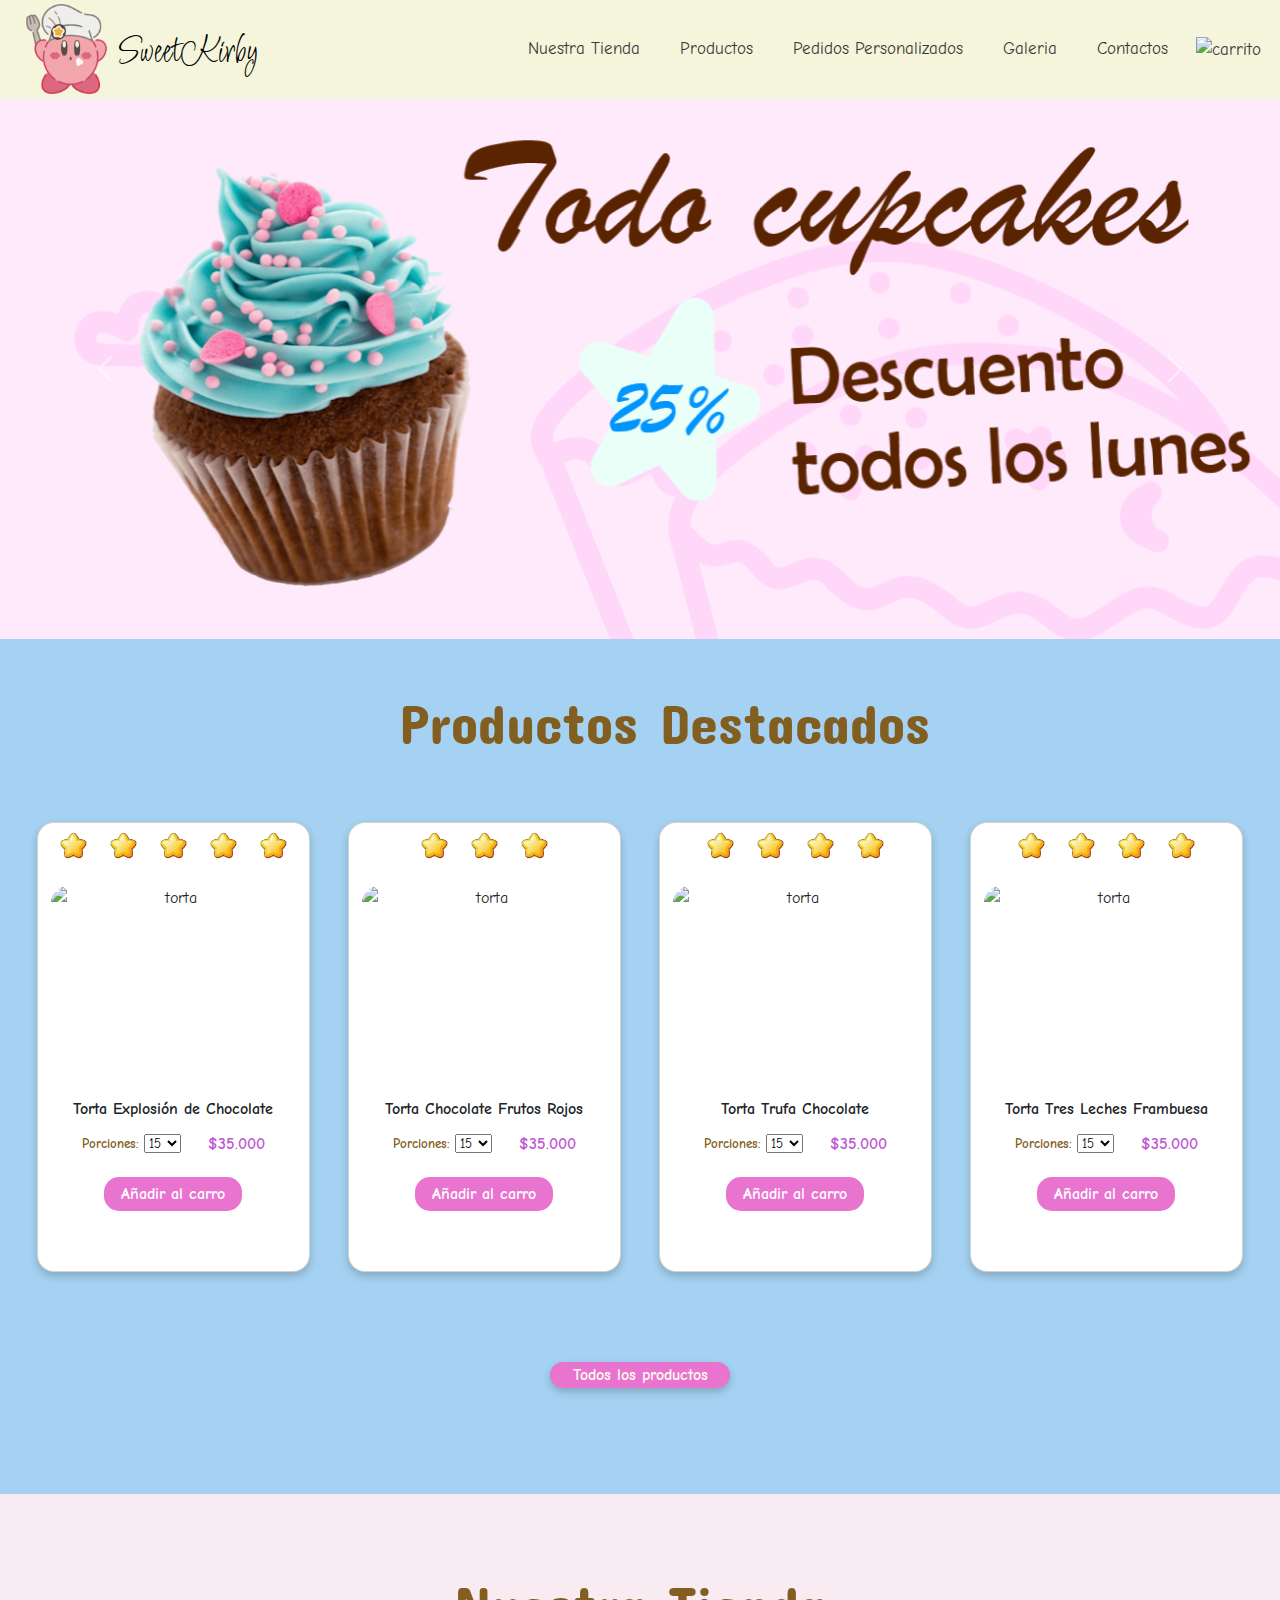
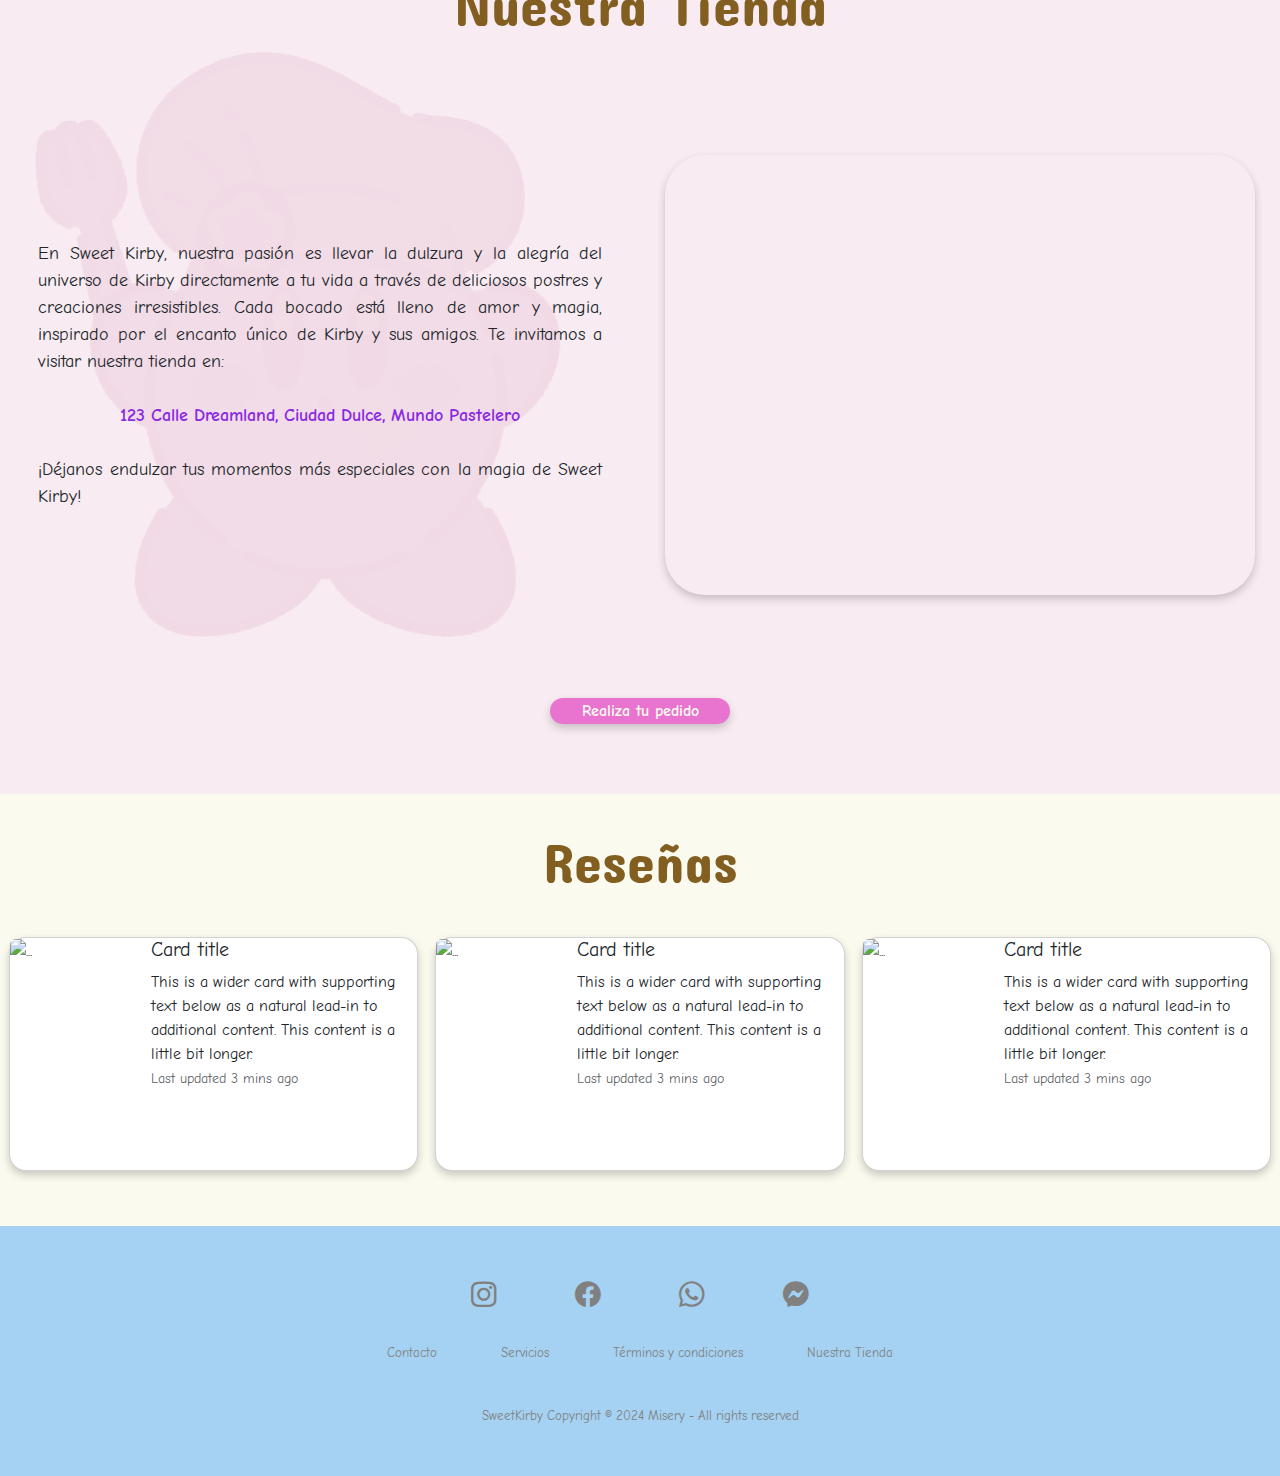
==== index.html @ bbf321fa "añadiendo parte de reseñas(no terminado)" ====
<!DOCTYPE html>
<html lang="es">

<head>
    <meta charset="UTF-8">
    <meta name="viewport" content="width=device-width, initial-scale=1.0">
    <title>Document</title>
    <link rel="stylesheet" href="https://cdn.jsdelivr.net/npm/bootstrap-icons@1.11.3/font/bootstrap-icons.min.css">
    <link href="https://fonts.googleapis.com/css2?family=Fredoka+One&family=Play&display=swap" rel="stylesheet">
    <link href="https://cdn.jsdelivr.net/npm/bootstrap@5.3.3/dist/css/bootstrap.min.css" rel="stylesheet"
        integrity="sha384-QWTKZyjpPEjISv5WaRU9OFeRpok6YctnYmDr5pNlyT2bRjXh0JMhjY6hW+ALEwIH" crossorigin="anonymous">
    <link rel="stylesheet" href="estilo.css">
    <link rel="stylesheet" href="funciones.js">

</html>
</head>

<body>

    <header>
        <div id="navbar">
            <div id="logotitle">
                <h1 id="title"><a href="index.html">SweetKirby</a></h1>
                <img src="kirby1mini.png" alt="logo.png" id="logo">
            </div>
            <nav id="navbar-brand">
                <a href="index.html#about" class="navbar-item">Nuestra Tienda</a>
                <a href="menu.html" target="_self" class="navbar-item">Productos</a>
                <a href="pedidos.html" target="_self" class="navbar-item">Pedidos Personalizados</a>
                <a href="galeria.html" target="_self" class="navbar-item">Galeria</a>
                <a href="#footer" class="navbar-item">Contactos</a>
                <div>
                    <a href="carrito.html" class="navbar-item cart-container" type="button">
                        <img src="https://cdn-icons-png.flaticon.com/512/3144/3144456.png" alt="carrito" width="25px" />
                        <div class="buy-card">
                            <table class="table-buy-card">
                                <tr>
                                    <th></th>
                                    <th class="buy-card-title">Producto</th>
                                    <th class="buy-card-title">Precio</th>
                                    <th class="buy-card-title">Cantidad</th>
                                    <th></th>
                                </tr>
                                <tr>
                                    <td>
                                        <img src="https://i.pinimg.com/736x/f5/2c/f6/f52cf6d2475616df2dcd3d37cba0c3e0.jpg"
                                            class="imagen-compra2" alt="torta" />
                                    </td>
                                    <td>
                                        <span>Torta Oreo</span>
                                    </td>
                                    <td>
                                        <span>$28.000</span>
                                    </td>
                                    <td>
                                        <span>1</span>
                                    </td>
                                    <td>
                                        <img class="basura-rosada-carrito" src="basurerorosa.png"
                                            alt="basurero rosado" />
                                    </td>
                                </tr>
                            </table>
                            <button>Ver Carrito</button>
                        </div>
                    </a>
                </div>
            </nav>
        </div>
    </header>


    <section>
        <div id="banner">
            <div id="carouselExampleAutoplaying" class="carousel slide" data-bs-ride="carousel">
                <div class="carousel-inner">
                    <div class="carousel-item active">
                        <img src="carrusel1.png" class="d-block " alt="...">
                    </div>
                    <div class="carousel-item">
                        <img src="carrusel2.png" class="d-block " alt="...">
                    </div>

                </div>
                <button class="carousel-control-prev" type="button" data-bs-target="#carouselExampleAutoplaying"
                    data-bs-slide="prev">
                    <span class="carousel-control-prev-icon" aria-hidden="true"></span>
                    <span class="visually-hidden">Previous</span>
                </button>
                <button class="carousel-control-next" type="button" data-bs-target="#carouselExampleAutoplaying"
                    data-bs-slide="next">
                    <span class="carousel-control-next-icon" aria-hidden="true"></span>
                    <span class="visually-hidden">Next</span>
                </button>
            </div>
        </div>
    </section>

    <section id="topsellers">
        <h1>Productos Destacados</h1>
        <div id="topsell-content">
            <div class="card">
                <div id="valoracion">
                    <img src="estrella.png" height="45vh" alt="">
                    <img src="estrella.png" height="45vh" alt="">
                    <img src="estrella.png" height="45vh" alt="">
                    <img src="estrella.png" height="45vh" alt="">
                    <img src="estrella.png" height="45vh" alt="">
                </div>
                <div class="card-body">
                    <div class="horizontal-center">
                        <img src="https://media.istockphoto.com/id/478348860/es/foto/pastel-de-chocolate-con-chocolate-dulce-de-az%C3%BAcar-y-mantequilla-drizzled-y-curls-escarchado-de.jpg?s=612x612&w=0&k=20&c=7l38xUcyxyTPsN1dKJ3jDeoTobb7Tvk3iJT4LuRcods="
                            class="imagen-menu img-menu" alt="torta">
                    </div>
                    <div class="descripcion-container">
                        <div class="descripcion horizontal-center">
                            Torta Explosión de Chocolate
                        </div>
                        <div class="precio">
                            <div class="porciones">
                                <label for="porciones">Porciones:</label>
                                <select name="porciones" id="porciones">
                                    <option value="">15</option>
                                    <option value="">20</option>
                                    <option value="">30</option>
                                    <option value="">35</option>
                                </select>
                            </div>
                            <p>$35.000</p>
                        </div>
                    </div>
                    <div class="add">
                        <button id=add-cart>Añadir al carro</button>
                    </div>
                </div>
            </div>
            <div class="card">
                <div id="valoracion">
                    <img src="estrella.png" height="45vh" alt="">
                    <img src="estrella.png" height="45vh" alt="">
                    <img src="estrella.png" height="45vh" alt="">
                </div>
                <div class="card-body">
                    <div class="horizontal-center">
                        <img src="https://p4.wallpaperbetter.com/wallpaper/163/398/483/cake-sweets-food-berries-fruit-hd-wallpaper-preview.jpg"
                            class="imagen-menu img-menu" alt="torta">
                    </div>
                    <div class="descripcion-container">
                        <div class="descripcion horizontal-center">
                            Torta Chocolate Frutos Rojos
                        </div>
                        <div class="precio">
                            <div class="porciones">
                                <label for="porciones">Porciones:</label>
                                <select name="porciones" id="porciones">
                                    <option value="">15</option>
                                    <option value="">20</option>
                                    <option value="">30</option>
                                    <option value="">35</option>
                                </select>
                            </div>
                            <p>$35.000</p>
                        </div>
                    </div>
                    <div class="add">
                        <button id=add-cart>Añadir al carro</button>
                    </div>
                </div>
            </div>
            <div class="card">
                <div id="valoracion">
                    <img src="estrella.png" height="45vh" alt="">
                    <img src="estrella.png" height="45vh" alt="">
                    <img src="estrella.png" height="45vh" alt="">
                    <img src="estrella.png" height="45vh" alt="">
                </div>
                <div class="card-body">
                    <div class="horizontal-center">
                        <img src="https://i.pinimg.com/736x/ed/bc/c0/edbcc0b413e92317e7961a8a5929560e.jpg"
                            class="imagen-menu img-menu" alt="torta">
                    </div>
                    <div class="descripcion-container">
                        <div class="descripcion horizontal-center">
                            Torta Trufa Chocolate
                        </div>
                        <div class="precio">
                            <div class="porciones">
                                <label for="porciones">Porciones:</label>
                                <select name="porciones" id="porciones">
                                    <option value="">15</option>
                                    <option value="">20</option>
                                    <option value="">30</option>
                                    <option value="">35</option>
                                </select>
                            </div>
                            <p>$35.000</p>
                        </div>
                    </div>
                    <div class="add">
                        <button id=add-cart>Añadir al carro</button>
                    </div>
                </div>
            </div>
            <div class="card">
                <div id="valoracion">
                    <img src="estrella.png" height="45vh" alt="">
                    <img src="estrella.png" height="45vh" alt="">
                    <img src="estrella.png" height="45vh" alt="">
                    <img src="estrella.png" height="45vh" alt="">
                </div>
                <div class="card-body">
                    <div class="horizontal-center">
                        <img src="https://bonheurketopatisserie.com/cdn/shop/files/IMG_1885.jpg?v=1691374155"
                            class="imagen-menu img-menu" alt="torta">
                    </div>
                    <div class="descripcion-container">
                        <div class="descripcion horizontal-center">
                            Torta Tres Leches Frambuesa
                        </div>
                        <div class="precio">
                            <div class="porciones">
                                <label for="porciones">Porciones:</label>
                                <select name="porciones" id="porciones">
                                    <option value="">15</option>
                                    <option value="">20</option>
                                    <option value="">30</option>
                                    <option value="">35</option>
                                </select>
                            </div>
                            <p>$35.000</p>
                        </div>
                    </div>
                    <div class="add">
                        <button id=add-cart>Añadir al carro</button>
                    </div>
                </div>
            </div>
        </div>
        <div class="boton horizontal-center">
            <a href="menu.html" type="button">Todos los productos</a>
        </div>

    </section>

    <section id="about">
        <h1>Nuestra Tienda</h1>
        <div class="centro">
            <div id="about_content">
                <p>En Sweet Kirby, nuestra pasión es llevar la dulzura y la alegría del universo de Kirby directamente
                    a tu vida a través de deliciosos postres y creaciones irresistibles. Cada bocado está lleno de amor
                    y magia, inspirado por el encanto único de Kirby y sus amigos. Te invitamos a visitar nuestra tienda
                    en: </p> <br>
                <p style="color: blueviolet; font-weight: bold;">123 Calle Dreamland,
                    Ciudad Dulce, Mundo Pastelero </p><br>
                <p>¡Déjanos endulzar tus momentos más especiales con la magia de Sweet Kirby!</p>


            </div>
            <div class="mapa">
                <iframe
                    src="https://www.google.com/maps/embed?pb=!1m18!1m12!1m3!1d1659.7784404890654!2d-71.21541704675138!3d-33.69453635824638!2m3!1f0!2f0!3f0!3m2!1i1024!2i768!4f13.1!3m3!1m2!1s0x966255eae610cb2f%3A0xc3fdb55ead51065b!2sDuoc%20UC%3A%20Sede%20Melipilla!5e0!3m2!1ses!2scl!4v1712368111405!5m2!1ses!2scl"
                    width="590" height="440"
                    style="border-radius:40px; border-color: transparent; box-shadow: 0px 4px 8px 0px rgba(0, 0, 0, 0.2);"
                    allowfullscreen="" loading="lazy" referrerpolicy="no-referrer-when-downgrade"></iframe>
            </div>
        </div>



        <div class="boton horizontal-center">
            <a href="pedidos.html" type="button">Realiza tu pedido</a>
        </div>
    </section>

    <section id="reviews">
        <H1>Reseñas</H1>
        <div id="reviews-content">
            <div id="paula" class="card mb-3">
                <div class="row g-3">
                    <div class="col-md-4">
                        <img src="..." class="img-fluid rounded-start" alt="...">
                    </div>
                    <div class="col-md-8">
                        <div class="card-body">
                            <h5 class="card-title">Card title</h5>
                            <p class="card-text">This is a wider card with supporting text below as a natural lead-in to
                                additional content. This content is a little bit longer.</p>
                            <p class="card-text"><small class="text-body-secondary">Last updated 3 mins ago</small></p>
                        </div>
                    </div>
                </div>
            </div>
            <div id="paula" class="card mb-3">
                <div class="row g-3">
                    <div class="col-md-4">
                        <img src="..." class="img-fluid rounded-start" alt="...">
                    </div>
                    <div class="col-md-8">
                        <div class="card-body">
                            <h5 class="card-title">Card title</h5>
                            <p class="card-text">This is a wider card with supporting text below as a natural lead-in to
                                additional content. This content is a little bit longer.</p>
                            <p class="card-text"><small class="text-body-secondary">Last updated 3 mins ago</small></p>
                        </div>
                    </div>
                </div>
            </div>
            <div id="paula" class="card mb-3">
                <div class="row g-3">
                    <div class="col-md-4">
                        <img src="..." class="img-fluid rounded-start" alt="...">
                    </div>
                    <div class="col-md-8">
                        <div class="card-body">
                            <h5 class="card-title">Card title</h5>
                            <p class="card-text">This is a wider card with supporting text below as a natural lead-in to
                                additional content. This content is a little bit longer.</p>
                            <p class="card-text"><small class="text-body-secondary">Last updated 3 mins ago</small></p>
                        </div>
                    </div>
                </div>
            </div>
        </div>
    </section>

    <footer id="footer">
        <div class="footer">
            <div class="row">
                <a href="#"><i class="bi bi-instagram"></i></a>
                <a href="#"><i class="bi bi-facebook"></i></a>
                <a href="#"><i class="bi bi-whatsapp"></i></a>
                <a href="#"><i class="bi bi-messenger"></i></a>
            </div>

            <div class="row">
                <ul>
                    <li><a href="#footer">Contacto</a></li>
                    <li><a href="#">Servicios</a></li>
                    <li><a href="#">Términos y condiciones</a></li>
                    <li><a href="#">Nuestra Tienda</a></li>
                </ul>
            </div>

            <div class="row">
                SweetKirby Copyright © 2024 Misery - All rights reserved
            </div>
        </div>
    </footer>


    <script src="https://cdn.jsdelivr.net/npm/bootstrap@5.3.3/dist/js/bootstrap.bundle.min.js"
        integrity="sha384-YvpcrYf0tY3lHB60NNkmXc5s9fDVZLESaAA55NDzOxhy9GkcIdslK1eN7N6jIeHz"
        crossorigin="anonymous"></script>

</body>

</html>
---- estilo.css ----
@import url('https://fonts.googleapis.com/css2?family=Licorice&family=Reddit+Mono:wght@200..900&display=swap');
@import url('https://fonts.googleapis.com/css2?family=Comic+Neue:ital,wght@0,300;0,400;0,700;1,300;1,400;1,700&family=Cookie&family=Dancing+Script:wght@400..700&family=Pacifico&display=swap');
@import url('https://fonts.googleapis.com/css2?family=Concert+One&family=Petit+Formal+Script&family=Redressed&display=swap');

/* ---------------------------------------------------------------------------INDEX--------------------------------------------------------------------------- */
@keyframes derecha {
    0% {
        transform: translateX(400px);
        opacity: 0;
    }

    100% {
        transform: translateX(0px);
        opacity: 1;
    }
}

@keyframes bajar {
    0% {
        transform: translateY(-100px);
    }

    100% {
        transform: translateY(0px);
    }
}



.row {
    display: flex;
    justify-content: center;
}

.row>a {
    width: fit-content;
}

.boton {
    height: fit-content !important;
    margin: 0 auto;
}

.add>button {
    width: fit-content !important;
    height: fit-content !important;
    padding: 7px 15px;
    line-height: 1;
}

.boton>a {
    line-height: 1;
}

#about {
    height: 100vh;
    display: flex;
    flex-direction: column;
    align-items: center;
    background-color: #f8ecf2;
    background-image: url('kirby\ sombra.png');
    background-repeat: no-repeat;
    background-size: 65vh;
    background-position: 5% center;
    background-blend-mode: overlay;
    justify-content: space-evenly;

}

.centro {
    display: flex;
    height: calc(70vh - 20%);
    justify-content: center;
    align-items: center;
}

.centro>div {
    display: flex;
    align-items: center;
    justify-content: center;
    width: 51%;
}

#about>h1 {
    margin: 1%;
    width: 100%;
    text-align: center;
    height: 10vh;
    line-height: 6vh;
    font-size: 3.5rem;
    color: #825E21;
    font-family: "Concert One", sans-serif !important;
    font-weight: 400;
}

#about_content {
    padding: 3%;
    font-size: large;
    display: flex;
    flex-direction: column;
    text-align: justify;
}

#linea {
    width: 100px;
    height: 2px;
    background-color: #3eb8a7;
}

#about-content {
    width: 30%;
    text-align: center;
}



.boton {
    background-color: #e974cf;
    border: 2px #e974cf solid;
    border-radius: 20px;
    padding: 3px 18px;
    margin-top: 3vh;
    width: 20vh;
    box-shadow: 0px 4px 8px 0px rgba(0, 0, 0, 0.2);
}

.boton>a {
    font-weight: bolder;
    text-decoration: none;
    margin: auto 0;
    color: #fafaee;
}

p {
    margin-top: 0;
    margin-bottom: 0rem;
}

#banner {
    background-image: url('fondo\ 1.png');
    width: 100%;
    background-size: cover;
    background-repeat: no-repeat;
    background-position: center;
    height: 60vh;
    display: flex;
    flex-direction: column;
    justify-content: center;
    align-items: center;
    animation: derecha 1s;
}

.carousel-item>img {
    height: 60vh;
    width: auto;
    margin: 0 auto;
}

#banner>#title {
    -webkit-text-stroke: 1px black;
    color: #ffffff;
    font-size: 3rem;
    text-transform: uppercase;
    margin-left: 0vw;
}

#topsellers {
    background-color: #a5d2f2;
    width: 100%;
    height: 95vh;
    background-size: cover;
    justify-content: space-evenly;
    padding: 2vh;
}

#topsellers>h1 {
    margin: 2%;
    width: 100%;
    text-align: center;
    height: 6vh;
    line-height: 9vh;
    font-size: 3.5rem;
    color: #825E21;
    font-family: "Concert One", sans-serif !important;
    font-weight: 400;
    margin-bottom: 23px;
    background-size: cover !important;
}

#topsell-content {
    height: 64vh;
    display: flex;
    flex-direction: column;
    justify-content: center;
    FLEX-WRAP: wrap;
    margin: 0 auto;
    align-items: center;
}


body {
    margin: 0;
    overflow-x: hidden;
}

.footer {
    background: #a5d2f2;
    padding: 30px 0px;
    font-family: 'Play', sans-serif;
    text-align: center;
}

.footer .row {
    width: 100%;
    margin: 1% 0%;
    padding: 0.6% 0%;
    color: gray;
    font-size: 0.8em;
    gap: 6vh !important;
}

.footer .row a {
    text-decoration: none;
    color: gray;
    transition: 0.5s;
}

.footer .row a:hover {
    color: #fff;
}

.footer .row ul {
    width: 100%;
}

.footer .row ul li {
    display: inline-block;
    margin: 0px 30px;
}

.footer .row a i {
    font-size: 2em;
    margin: 0% 1%;
}

#valoracion {
    margin: 0 auto;
}

@media (max-width:720px) {
    .footer {
        text-align: left;
        padding: 5%;
    }

    .footer .row ul li {
        display: block;
        margin: 10px 0px;
        text-align: left;
    }

    .footer .row a i {
        margin: 0% 3%;
    }
}

#reviews{
    width: 100%;
    height: 48vh;
    background-color: #fafaee;
}

#reviews-content{
    display: flex;
    flex-direction: row;
    width: 100%;
   align-items: center;
   justify-content: space-around;
   row-gap: 60%;
}

#reviews>h1 {
    line-height: 15vh;
    font-size: 3.5rem;
    color: #825E21;
    font-family: "Concert One", sans-serif !important;
    justify-content: center;
    display: flex;
}

#paula{
    width: 32%;
    height: 26vh;
}


/* -----------------------------------------------------------------------------------GLOBAL--------------------------------------------------------------------------- */

body {
    background-color: beige;
    margin: 0 auto;
}

.section-background {
    background-color: #fafaee;
}

*:not(#title > a) {
    font-family: "Comic Neue";
    font-style: normal;
    scroll-behavior: smooth;
}

#title>a {
    text-decoration: none;
    color: black;
}

#navbar {
    display: flex;
    align-items: center;
    height: 11vh;
    animation: bajar 1s;
    font-size: medium;
    font-weight: bold;
    flex-wrap: wrap;
    padding-bottom: 0.1rem;
}

.navbar-item {
    color: #383737;
    text-decoration: none;
}

#logotitle {
    display: flex;
    align-items: center;
    flex-direction: row-reverse;
    justify-content: start;
    flex-basis: 20%;
}

#title {
    font-family: "Licorice" !important;
    font-weight: 400;
    font-style: normal;
    vertical-align: center;
    margin: auto 0;
    padding-top: 0.5rem;
    padding-right: 1%;
}

#navbar-brand {
    display: flex;
    align-items: center;
    vertical-align: center;
    justify-content: end;
    margin: auto 0;
    flex-basis: 80%;
    flex-wrap: wrap;
    font-size: 17px;
    font-weight: lighter;
}

#navbar-brand>a {
    align-items: center;
    vertical-align: middle;
    justify-content: end;
    margin: auto 0;
    margin-right: 1rem;
    padding: 10px;
    border: 2px solid transparent;
    border-radius: 13px;
    transition-duration: 0.2s;
}

#logo {
    height: 10vh;
    margin-left: 10%;
}

/* -----------------------------------------------------------------------------------MENÚ--------------------------------------------------------------------------- */

#menu {
    display: flex;
    flex-wrap: wrap;
    justify-content: space-around;
    text-align: center;
    margin: 0 auto;
    
    
}

h3  {
    font-family: "Concert One", sans-serif !important;
    font-size: large;
    color: grey;
}

#mainH1 {
    width: 100%;
    text-align: center;
    font-size: 3.5rem;
    color: #825E21;
    font-family: "Concert One", sans-serif !important;
    font-weight: 400;
    margin-top: 0;
    padding-top: 3vw;
}



.imagen-menu {
    max-height: 200px;
    width: 90%;
    background-size: contain;
    margin-bottom: 10px;
    margin-top: 2vh;
    object-fit: cover;
}

.menu {
    width: 30%;
    margin-bottom: 20px;
    display: flex;
    flex-direction: column;
    align-items: center;
    justify-content: space-between;
}

.descripcion-container {
    margin: 10px auto;
    width: 75%;
    display: flex;
    flex-direction: column;
    height: 9vh;
    justify-content: space-evenly;
}

.descripcion {
    margin: 0;
    font-weight: bold;
}

.cant-personas {
    font-size: x-small;
    color: #383737;
    text-align: center;
    vertical-align: bottom;
}

.precio-container {
    width: 50%;
}

.precio {
    font-size: medium;
    font-weight: bolder;
    color: #be57d3;
    display: flex;
    align-items: center;
    justify-content: center;
    column-gap: 3vh;
}

.card {
    border-radius: 17px;
    box-shadow: 0px 4px 8px 0px rgba(0, 0, 0, 0.2);
    height: 50vh;
    width: 22%;
    background-color: #ffffff;
}


#section2>.card-menu {
    margin-bottom: 2%;
    border-radius: 17px;
    box-shadow: 0px 4px 8px 0px rgba(0, 0, 0, 0.2);
    width: 22%;
    height: 41vh;
    background-color: #ffffff;
}

#filtro {
    display: flex;
    flex-wrap: wrap;
    width: 20vh;
    height: 3vh;
    flex-direction: column;
    align-items: center;
    align-content: center;
    gap: 1vh;

}

h5>#filtro {
    display: flex;
    flex-wrap: wrap;
    text-align: right;
    align-items: center;
    align-self: flex-end;
    align-content: flex-end;
}

#navbar-brand a:not(.cart-container):hover  {
    border-radius: 1vh;
    border: 2px solid #ff80c6;
    border-radius: 13px;
    transition-duration: 0.2s;
}

.card:hover {
    box-shadow: 0 8px 16px 0 rgba(0, 0, 0, 0.2);
}

.card-body {
    width: 100%;
    padding: 0 !important;
}

#paginacion{
    width: fit-content;
    height: fit-content;
    margin-top: 3vh;
}

#section2 {
    margin: 0 3% 3% 3%;
    display: flex;
    width: 80%;
    min-height: 125vh;
    column-gap: 20px;
    flex-wrap: wrap;
    justify-content: space-evenly;
    margin-top: 3vh;
}

.img-menu {
    max-width: 100%;
    border-radius: 17px;
}

.horizontal-center {
    display: flex;
    justify-content: center;
    text-align: center;

}

.horizontal-center>img {
    height: 20vh;
}

.combo-box {
    display: flex;

}

.porciones {
    font-size: small;
    color: #825E21;
    text-align: left;
}

.add {
    display: flex;
    flex-direction: row;
    width: 100%;
    justify-content: center;
    height: 6vh;
}

#section2>.card>.add {
    margin-top: -0.5vh !important;
}

/* ----------------------------------------------------------------------------------CARRITO-------------------------------------------------------------------------- */
.descripcion-container button {
    padding: 1vh;
    width: 13vh;
    background-color: #be57d3;
    border: none;
    color: beige;
    outline: none;
    text-transform: uppercase;
    font-size: 1rem;
    border-radius: 6px;
    cursor: pointer;
}



.descripcion-container button:hover {
    background-color: #9c3faf;
    transition: all .3s;
}

#add-cart {
    font-weight: bold;
    border-color: transparent;
    border-radius: 15px;
    background-color: #e974cf;
    color: white;
}

.buy-card {
    display: none;
    position: absolute;
    z-index: 1;
    top: calc(100% + 25px);
    right: 0;
    width: 20vw;
    background-color: beige;
    border: 1px solid #ccc;
    border-radius: 1vh;
    padding: 10px;
    transition: opacity 0.3s ease-in-out;
    opacity: 0;
    pointer-events: none;
}

.navbar-item {
    position: relative;
}

.navbar-item:hover .buy-card {
    display: block;
    opacity: 1;
    pointer-events: auto;
}

.nav-card {
    list-style: none;
    padding: 0;
    display: flex;
    justify-content: space-evenly;

}

.buy-card button {
    width: 100%;
    padding: 8px 0;
    background-color: #be57d3;
    color: white;
    border: none;
    border-radius: 1vh;
    font-weight: bold;
    cursor: pointer;
    outline: none;
    margin-top: auto;
}

.buy-card button:hover {
    background-color: #2f8f80;
}

.nav-card .imagen-carrito {
    min-width: 70px;
    height: 80px;
    border: none;
    border-radius: 7px;
    
}

.nav-card li {
    font-size: small;
    font-weight: bolder;
    margin-right: 2vh;
    justify-content: center;
    align-content: space-evenly;
}

.cart-container {
    position: relative;
    margin-right: 1.5vw;
}

.cart-container:hover .buy-card {
    display: block;
    opacity: 1;
    pointer-events: auto;
}

#banner2 {
    height: 88vh;
    display: flex;
    background-color: beige;
    justify-content: space-evenly;
}

/* ----------------------------------------------------------------------------------CARRITO-------------------------------------------------------------------------- */
.menu-carrito {
    margin-top: 20vh;
    display: flex;
    flex-wrap: wrap;
    border: 0.3vh solid hsl(0, 0%, 89%);
    height: 40vh;
    width: 98vh;
    background-color: #e9f5dc;
    border-radius: 2vh;
}

#titulo-carro {
    width: 130vh;
    height: 7vh;
    font-size: medium;
    font-weight: bolder;
    text-align: start;
    border-bottom: 0.3vh solid hsl(0, 0%, 89%);
    display: flex;
    align-items: center;
}

#titulo-carro img {
    display: flex;
    width: 7vh;
    height: 7vh;
    margin-right: 1vh;
}

.producto-carrito {
    display: flex;
    ;
    border: 0.1vh rgb(235, 235, 235);
    border-radius: 10px;
    height: 22vh;
    width: 23vh;
    margin-left: 3vh;
    margin-bottom: 3vh;
}

.imagen-carrito {
    width: 26vh;
}

.imagen-compra {
    display: flex;
    height: 25vh;
}

.imagen-compra2 {
    max-height: 11.5vh;
    width: 10rem;
    margin-bottom: 10px;
    object-fit: cover;
    max-width: 90%;
    height: auto;
    margin-right: -2rem;
}

.table-buy-card {
    padding-top: 2%;
    border: none;
}

.table-buy-card th,
.table-buy-card td:has(>span) {
    text-align: center;
}

.buy-card-title,
.table-buy-card>td {
    padding-right: 1.5rem;
}

.basura-rosada-carrito {
    height: 3vh;
    width: 1.5vw;
}

.info-carrito {
    height: 26vh;
    width: 58vh;
    margin-left: 6vh;
}

.info-carrito h1 {
    font-size: large;
    font-weight: bolder;
    width: 24vh;
}

.info-carrito h2 {
    font-size: 1.5rem;
    font-weight: bolder;
    color: #be57d3;
    width: 15vh;
    display: inline-block;

}

.info-carrito h3 {
    font: 1.6rem sans-serif;
    font-weight: bolder;
    color: #000000;
    width: 15vh;
    display: inline-block;
    margin-right: 10vh;

}

.info-carrito p {
    color: #979797;
    font-size: medium;
    font-weight: thin;
    text-align: left;
    display: inline-block;
    margin-right: 1vh;
}

.info-carrito p:last-child {
    color: #979797;
    font-size: medium;
    font-weight: thin;
    text-align: center;
}

.info-carrito>p {
    display: flex;

}

.info-carrito input[type="number"] {
    display: inline-block;
    height: 4vh;
    width: 7.2vh;
    border-radius: 0.3vh;
    border: 0.25vh solid #cecece;
    background-color: white;
    font-size: x-large;
    font-weight: bolder;
    margin-right: 2vh;
}

.info-carrito i {
    margin-right: 4vh;
    font-weight: bolder;
    font-size: x-large;
}

.basura-rosada {
    height: 3vh;
    width: 3vh;
    margin-left: 50vh;
}

/* -------------------------------------------------------------------------------RESUMEN PEDIDO----------------------------------------------------------------------- */
.resumen-carrito {
    margin-top: 20vh;
    display: flex;
    flex-wrap: wrap;
    border: 0.3vh solid hsl(0, 0%, 89%);
    height: 40vh;
    width: 70vh;
    background-color: #e9f5dc;
    border-radius: 2vh;
}

.contenido-resumen {
    display: flex;
    height: 14vh;
    width: 70vh;
    margin-left: 2vh;
    margin-right: 2vh;
    border-bottom: 0.3vh solid hsl(0, 0%, 89%);
    flex-direction: column;
    justify-content: center;
    ;
}

.contenido-resumen h1 {
    font-weight: bolder;
    margin-bottom: 0;
}

.contenido-resumen h2 {
    font-size: 2.5vh;
    color: #aeafaf;
    margin-bottom: 6vh;
}

.contenido-resumen2 {
    display: flex;
    height: 8vh;
    width: 70vh;
    margin-left: 2vh;
    margin-right: 2vh;
    align-items: center;
}

.input-promo {
    background-color: white;
    border-top: 0.090vh solid #cecece;
    border-left: 0.090vh solid #cecece;
    border-bottom: 0.090vh solid #cecece;
    border-right: 0;
    height: 4vh;
    width: 48.5vh;
    margin: 0;
    border-radius: 6px;
}

.contenido-resumen3 {
    display: flex;
    height: 15vh;
    width: 70vh;
    margin-left: 2vh;
    margin-right: 2vh;
    border-top: 0.3vh solid hsl(0, 0%, 89%);
    align-items: center;
    justify-content: space-between;

}

.clase-input-boton button {
    background-color: #be57d3;
    color: #ffffff;
    border-radius: 0;
    height: 4vh;
    min-height: 4vh;
    width: 16vh;
    min-width: 16vh;
    border-color: #9c3faf;
    margin: 0;
    border-radius: 1vh;
}

.clase-input-boton button:hover {
    background-color: #9c3faf;
    border-color: #be57d3;
}

.contenido-resumen3 {
    display: flex;
    flex-direction: column;
    height: 15vh;
    width: 70vh;
    margin-left: 2vh;
    margin-right: 2vh;
    border-top: 0.3vh solid hsl(0, 0%, 89%);
    align-items: center;
}

.precio-total {
    display: flex;
    justify-content: space-between;
    width: 100%;
    height: 45%;
}

.precio-total h2 {
    font-weight: 150;
}

.precio-total h1 {
    font-weight: bolder;
}

.boton-pago button {
    background-color: #be57d3;
    color: #ffffff;
    border-radius: 1vh;
    height: 6vh;
    min-height: 5vh;
    width: 35vh;
    min-width: 16vh;
    border-color: #9c3faf;
    margin-top: 1vh;
    font-weight: bold;
    font-size: medium;
}

.carousel-item>img {
    height: 60vh;

    width: auto;
    margin: 0 auto;
}

/* -----------------------------------------------------------------------------------GALERIA--------------------------------------------------------------------------- */
#foto-galeria {
    display: grid;
    grid-template-columns: repeat(4, 1fr);
    gap: 20px;
    justify-content: center;
    padding: 20px;
}

.gallery {
    border: 4px solid #acceef;
    border-radius: 13px;
    transition-duration: 0.5s;
}

.gallery:hover {
    border: 4px solid #ff80c6;
    border-radius: 13px;
    transition-duration: 0.2s;

}

.gallery img {
    width: 100%;
    height: 30vh;
    border-radius: 10px;
}

.desc {
    padding: 15px;
    text-align: center;
}

#encabezado-galeria>h1 {
    margin: 2%;
    width: 100%;
    text-align: center;
    height: 40px;
    line-height: 5vh;
    font-size: 3.5rem;
    color: #825E21;
    font-family: "Concert One", sans-serif !important;
    font-weight: 400;
    margin-bottom: 19px;
}
@media(max-width: 920px){
    #foto-galeria {
        grid-template-columns: repeat(3, 1fr);
        gap: 30px;
    }

}
@media(max-width:630px){
    #foto-galeria {
        grid-template-columns: repeat(2, 1fr);
        gap: 20px;
    }
}
/* ---------------------------------------------------------------------------PEDIDOS PERSONALIZADOS------------------------------------------------------------------- */
#banner3 {
    height: 70vh;
    display: flex;
    align-content: space-between;
    background-color: #f8ecf2;
    background-repeat: no-repeat;
    background-size: 65vh;
    background-position: 5% center;
    background-blend-mode: overlay;
    justify-content: space-evenly;
}
#encabezado-pedidop>h1 {
    margin: 2%;
    width: 100%;
    text-align: center;
    height: 40px;
    line-height: 5vh;
    font-size: 3.5rem;
    color: #825E21;
    font-family: "Concert One", sans-serif !important;
    font-weight: 400;
    margin-bottom: 19px;
}
.div-pedidos {
    display: flex;
    background-color: beige;
    height: 77vh;
    width: 100%;
    flex-direction: column;
}

.formulario-pedidos {
    display: flex;
    background-color: beige;
    height: 41vh;
    width: 70vh;
    padding: 1vh;
    flex-direction: column;
    gap: 1.5vh;
    justify-content: center;
    background-image: url('kirby\ sombra.png');
    background-repeat: no-repeat;
    background-size: 40vh;
    background-position: 66% center;
    background-blend-mode: overlay;
}

.formulario-pedidos>label {
    color: #000000;
    font-size: medium;
    height: 1vh;
}

.formulario-pedidos input {
    width: 68vh !important;
    height: 3.5vh !important;
}


.formulario-pedidos2 {
    display: flex;
    width: 25vh;
    flex-direction: column;
    gap: 1vh;
}

.formulario-pedidos2 label {
    text-align: center;
    font-size: 2vh;
}

.formulario-pedidos2 select {
    height: 4.2vh;
    border-radius: 1vh;
}


.formulario-pedidos3 {
    display: flex;
    width: 25vh;
    flex-direction: column;
    gap: 2vh;

}

.formulario-pedidos3 label {
    gap: 2vh;
    text-align: center;
    font-size: 2vh;
}

.formulario-pedidos3.form-check {
    display: flex;
    flex-direction: column;
    align-items: flex-start;
}


.formulario-pedidos4 {
    display: flex;
    width: 25vh;
    flex-direction: column;
    gap: 1vh;
}

.formulario-pedidos4>label {
    text-align: center;
    font-size: 2vh;
}


label>.formulario-pedidos5 {
    font-size: 2vh;
    width: 15vh;
}

.formulario-pedidos5 {
    display: flex;
    width: 25vh;
    flex-direction: column;
    gap: 1vh;

}

.formulario-pedidos5>label {
    text-align: center;
    font-size: 2vh;
}

.info-personal {
    display: flex;
    justify-content: space-evenly;
    background-color: beige;
}

.info-torta {
    display: flex;
    justify-content: space-evenly;
    background-color: beige;
    width: 172vh;
    padding: 1vh;
    column-gap: 8vh;
}

.titulo-perso {
    display: flex;
    width: 50%;
    justify-content: flex-start;
}

.titulo-perso>h4 {
    font-weight: bolder;
    color: #979797;
}

.contenedor-info-torta {
    display: flex;
    justify-content: center;
}

#modal {
    display: flex;
    justify-content: center;
    background-color: beige;
}

.valido {
 border: 1px greenyellow solid !important;
}

.no-valido {
    border: 1px red solid !important;
}

#errornombre{
    font-size: .7rem !important;
    
}
#errorcel{
    font-size: .7rem !important;
    
}
#errorcorreo{
    font-size: .7rem !important;
    
}

.pos-error {
    width: 68vh;
    text-align: right;
}

.formulario-pedidos6{
    display: flex;
    width: 70vh;
    flex-direction: column;
    justify-content: center;
    padding: 1vh;
    gap: 3vh;
}
.formulario-pedidos6 label {
    color: #000000;
    font-size: medium;
    height: 1vh;
}
 
.formulario-pedidos6 .form-control{
    width: 68vh !important;
    height: 3.5vh !important;
}
.formulario-pedidos6 .form-control::placeholder{
    color: #bcb9b9;
    font-size: medium;
}
.formulario-pedidos6 .mb-3{
    display: flex;
    flex-direction: column;
    gap: 1vh;
}

.checkradios{
    display: flex;
    justify-content: space-between;
}

.info-extra{
    height: 23vh;
    display: flex;
    gap: 1vh;
    flex-direction: column;}

.info-extra label {
    color: #000000;
    font-size: medium;
    height: 1vh;
}

.info-extra .form-control {
    width: 68vh !important;
    height: 13.5vh !important;
}

.info-extra .form-control::placeholder{
    color: #bcb9b9;
    font-size: medium;
}

.espacio-form{
    height: 2vh;
}


/* -------------------------------------------------- RESPONSIVIDAD ------------------------------------------*/

@media(max-width: 920px) {
    #navbar {
        flex-wrap: nowrap;
        flex-direction: column;
        height: 18vh;
    }

    #navbar-brand>a {
        margin-right: 0px;
    }

    .card {
        width: 30%;
    }
}

@media(max-width:630px) {
    #navbar-brand {
        flex-direction: column;
        height: fit-content;
    }

    #navbar {
        height: fit-content;
        padding: 20px 0px;
    }

    /* #title{

    } */

    .card {
        width: 70%;
    }

    #section2 {
        row-gap: 3vh;
    }


}


@media(max-width: 1090px) {
    .info-personal {
        display: flex;
        background-color: beige;
        flex-direction: column;
        align-items: center;
        gap: 3vh;
        margin-top: 3vh;
    }

    .espacio-form {
        height: 0vh;
    }
    
    #errorcorreo {
        margin-bottom: 5vh;
    }

    .formulario-pedidos {
        align-items: center;
    }

    .titulo-perso {
    justify-content: center;
    margin-top:15%;
    }

    .info-torta {
        display: flex;
        background-color: beige;
        width: 67vh;
        padding: 1vh;
        gap: 2vh;
        flex-wrap: wrap;
        justify-content: space-between;
    }

    .contenedor-info-torta {
        margin-top: 3vh;
        display: flex;
        justify-content: center;
    }
        .div-pedidos {
            display: flex;
            background-color: beige;
            height: 77vh;
            width: 100%;
            flex-direction: column;
            justify-content: center;
            }
        
            .formulario-pedidos {
            display: flex;
            background-color: beige;
            height: 32vh;
            }
            
            #encabezado-pedidop>h1 {
                width: 100%;
                text-align: center;
                height: 178px; 
                line-height: 5vh;
                font-size: 3.5rem;
                color: #825E21;
                font-family: "Concert One", sans-serif !important;
                font-weight: 400;
                margin-top: 9vh;

            }
            .formulario-pedidos6 {
                height: 34vh;
            }
            .pedido-perso {
                height: 92vh;
            }
            #modal {
                margin-bottom: 3vh;
                margin-top: 4vh;
        }
    
}
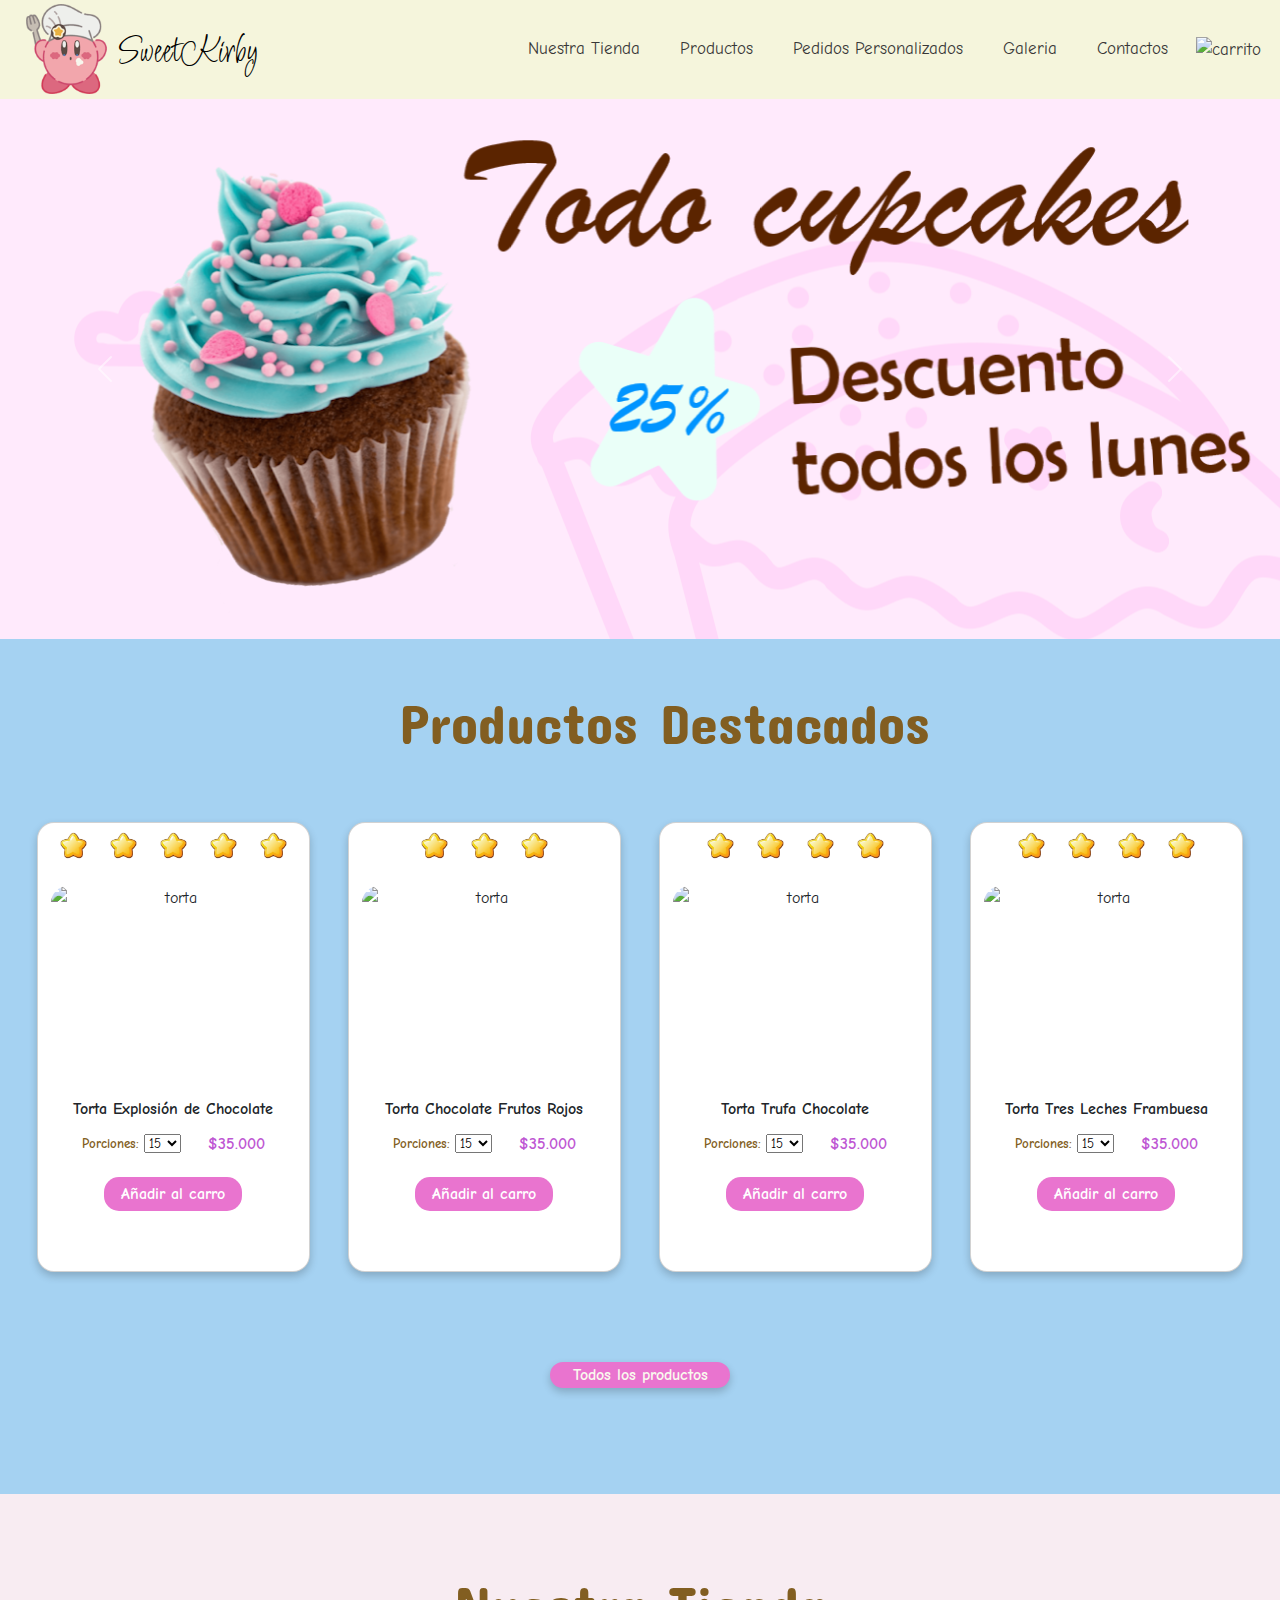
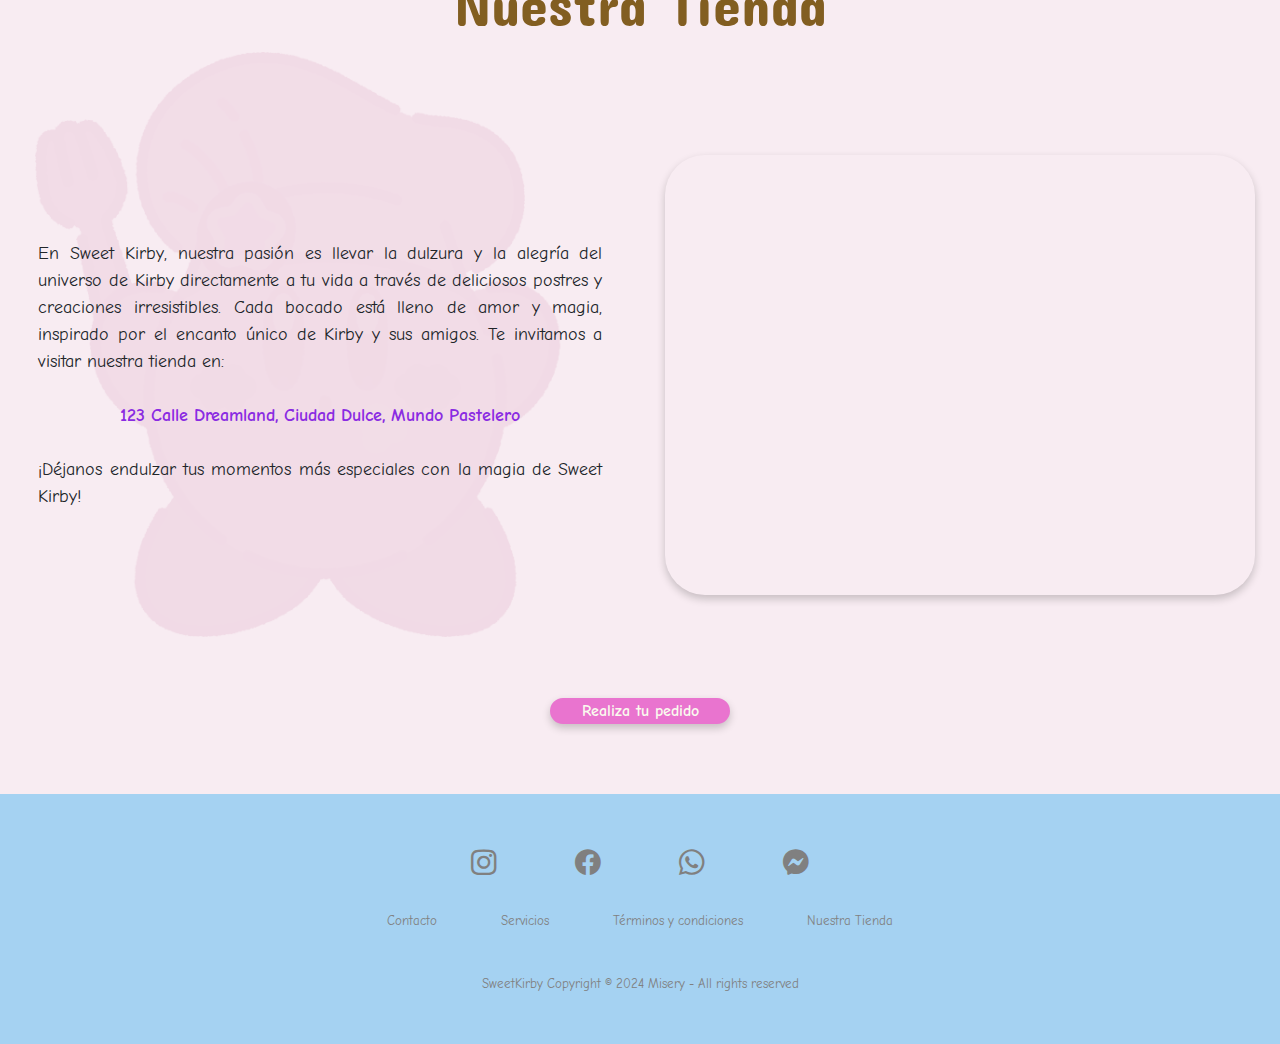
==== commit 62d5e3ad: "se agregaron las 2 apis" ====
--- a/index.html
+++ b/index.html
@@ -11,11 +11,11 @@
         integrity="sha384-QWTKZyjpPEjISv5WaRU9OFeRpok6YctnYmDr5pNlyT2bRjXh0JMhjY6hW+ALEwIH" crossorigin="anonymous">
     <link rel="stylesheet" href="estilo.css">
     <link rel="stylesheet" href="funciones.js">
-
+    <script src="apis.js"></script>
 </html>
 </head>
 
-<body>
+<body onload="getusuarios()">
 
     <header>
         <div id="navbar">
@@ -31,7 +31,7 @@
                 <a href="#footer" class="navbar-item">Contactos</a>
                 <div>
                     <a href="carrito.html" class="navbar-item cart-container" type="button">
-                        <img src="https://cdn-icons-png.flaticon.com/512/3144/3144456.png" alt="carrito" width="25px" />
+                        <img src="https://cdn-icons-png.flaticon.com/512/3144/3144456.png" alt="carrito" width="30px" />
                         <div class="buy-card">
                             <table class="table-buy-card">
                                 <tr>
@@ -278,14 +278,14 @@
             <div id="paula" class="card mb-3">
                 <div class="row g-3">
                     <div class="col-md-4">
-                        <img src="..." class="img-fluid rounded-start" alt="...">
+                        <img id="review1"src="..." class="img-fluid rounded-start" alt="...">
                     </div>
                     <div class="col-md-8">
                         <div class="card-body">
-                            <h5 class="card-title">Card title</h5>
-                            <p class="card-text">This is a wider card with supporting text below as a natural lead-in to
+                            <h5 id="name1" class="card-title">Nombre</h5>
+                            <p id="joke1" class="card-text">This is a wider card with supporting text below as a natural lead-in to
                                 additional content. This content is a little bit longer.</p>
-                            <p class="card-text"><small class="text-body-secondary">Last updated 3 mins ago</small></p>
+                            <p id="punchline1" class="card-text"><small class="text-body-secondary">Last updated 3 mins ago</small></p>
                         </div>
                     </div>
                 </div>
@@ -293,14 +293,14 @@
             <div id="paula" class="card mb-3">
                 <div class="row g-3">
                     <div class="col-md-4">
-                        <img src="..." class="img-fluid rounded-start" alt="...">
+                        <img id="review2" src="..." class="img-fluid rounded-start" alt="...">
                     </div>
                     <div class="col-md-8">
                         <div class="card-body">
-                            <h5 class="card-title">Card title</h5>
-                            <p class="card-text">This is a wider card with supporting text below as a natural lead-in to
+                            <h5 id="name2" class="card-title">Nombre</h5>
+                            <p id="joke2" class="card-text">This is a wider card with supporting text below as a natural lead-in to
                                 additional content. This content is a little bit longer.</p>
-                            <p class="card-text"><small class="text-body-secondary">Last updated 3 mins ago</small></p>
+                            <p id="punchline2" class="card-text"><small class="text-body-secondary">Last updated 3 mins ago</small></p>
                         </div>
                     </div>
                 </div>
@@ -308,14 +308,14 @@
             <div id="paula" class="card mb-3">
                 <div class="row g-3">
                     <div class="col-md-4">
-                        <img src="..." class="img-fluid rounded-start" alt="...">
+                        <img id="review3" src="..." class="img-fluid rounded-start" alt="...">
                     </div>
                     <div class="col-md-8">
                         <div class="card-body">
-                            <h5 class="card-title">Card title</h5>
-                            <p class="card-text">This is a wider card with supporting text below as a natural lead-in to
+                            <h5 id="name3" class="card-title">Nombre</h5>
+                            <p id="joke3" class="card-text">This is a wider card with supporting text below as a natural lead-in to
                                 additional content. This content is a little bit longer.</p>
-                            <p class="card-text"><small class="text-body-secondary">Last updated 3 mins ago</small></p>
+                            <p id="punchline3" class="card-text"><small class="text-body-secondary">Last updated 3 mins ago</small></p>
                         </div>
                     </div>
                 </div>
--- a/estilo.css
+++ b/estilo.css
@@ -268,6 +268,7 @@
     width: 100%;
     height: 48vh;
     background-color: #fafaee;
+    display: none;
 }
 
 #reviews-content{
@@ -502,7 +503,7 @@
     align-content: flex-end;
 }
 
-#navbar-brand a:not(.cart-container):hover  {
+#navbar-brand a:not(.cart-container):hover {
     border-radius: 1vh;
     border: 2px solid #ff80c6;
     border-radius: 13px;
@@ -659,7 +660,7 @@
     height: 80px;
     border: none;
     border-radius: 7px;
-    
+
 }
 
 .nav-card li {
@@ -687,6 +688,14 @@
     background-color: beige;
     justify-content: space-evenly;
 }
+@media(max-width: 1250px) {
+    #banner2 {
+        height: 90vh;
+        flex-direction: column;
+        justify-content: center;
+        align-items: center;
+    }
+}
 
 /* ----------------------------------------------------------------------------------CARRITO-------------------------------------------------------------------------- */
 .menu-carrito {
@@ -696,7 +705,7 @@
     border: 0.3vh solid hsl(0, 0%, 89%);
     height: 40vh;
     width: 98vh;
-    background-color: #e9f5dc;
+    background-color: #e8dcff ;
     border-radius: 2vh;
 }
 
@@ -709,6 +718,10 @@
     border-bottom: 0.3vh solid hsl(0, 0%, 89%);
     display: flex;
     align-items: center;
+}
+#titulo-carro>h1{
+color: #383737;
+
 }
 
 #titulo-carro img {
@@ -852,9 +865,11 @@
     border: 0.3vh solid hsl(0, 0%, 89%);
     height: 40vh;
     width: 70vh;
-    background-color: #e9f5dc;
+    background-color: #e8dcff;
     border-radius: 2vh;
 }
+
+
 
 .contenido-resumen {
     display: flex;
@@ -871,6 +886,7 @@
 .contenido-resumen h1 {
     font-weight: bolder;
     margin-bottom: 0;
+    color: #383737;
 }
 
 .contenido-resumen h2 {
@@ -976,7 +992,59 @@
     width: auto;
     margin: 0 auto;
 }
-
+@media(max-width: 1250px) {
+    .resumen-carrito {
+        margin-top: 1vh;
+        width: 98vh;
+        flex-wrap: wrap;
+        justify-content: center;
+        align-items: center;
+        align-content: center;
+    }
+    .menu-carrito{
+        margin-top: 1vh;
+    }
+    .contenido-resumen2{
+        display: flex;
+        align-items: center;
+        justify-content: center;
+        
+    }
+}
+@media(max-width: 750px) {
+    .resumen-carrito {
+        margin-top: 1vh;
+        width: 75vh;
+        flex-wrap: wrap;
+        justify-content: center;
+        align-items: center;
+        align-content: center;
+    }
+    .menu-carrito{
+        margin-top: 1vh;
+        display: flex;
+        flex-wrap: wrap;
+        border: 0.3vh solid hsl(0, 0%, 89%);
+        height: 40vh;
+        width: 75vh;
+        background-color: #e8dcff ;
+        border-radius: 2vh;
+    }
+    .producto-carrito{
+        height: 10vh;
+        width: 7vh;
+    }
+    .producto-carrito img{
+        width: 75px;
+        height: 75px;
+    }
+    .contenido-resumen2{
+        display: flex;
+        align-items: center;
+        justify-content: center;
+        
+    }
+}
 /* -----------------------------------------------------------------------------------GALERIA--------------------------------------------------------------------------- */
 #foto-galeria {
     display: grid;
@@ -1022,19 +1090,22 @@
     font-weight: 400;
     margin-bottom: 19px;
 }
-@media(max-width: 920px){
+
+@media(max-width: 920px) {
     #foto-galeria {
         grid-template-columns: repeat(3, 1fr);
         gap: 30px;
     }
 
 }
-@media(max-width:630px){
+
+@media(max-width:630px) {
     #foto-galeria {
         grid-template-columns: repeat(2, 1fr);
         gap: 20px;
     }
 }
+
 /* ---------------------------------------------------------------------------PEDIDOS PERSONALIZADOS------------------------------------------------------------------- */
 #banner3 {
     height: 70vh;
@@ -1047,6 +1118,7 @@
     background-blend-mode: overlay;
     justify-content: space-evenly;
 }
+
 #encabezado-pedidop>h1 {
     margin: 2%;
     width: 100%;
@@ -1059,6 +1131,7 @@
     font-weight: 400;
     margin-bottom: 19px;
 }
+
 .div-pedidos {
     display: flex;
     background-color: beige;
@@ -1203,24 +1276,26 @@
 }
 
 .valido {
- border: 1px greenyellow solid !important;
+    border: 1px greenyellow solid !important;
 }
 
 .no-valido {
     border: 1px red solid !important;
 }
 
-#errornombre{
+#errornombre {
     font-size: .7rem !important;
-    
-}
-#errorcel{
+
+}
+
+#errorcel {
     font-size: .7rem !important;
-    
-}
-#errorcorreo{
+
+}
+
+#errorcorreo {
     font-size: .7rem !important;
-    
+
 }
 
 .pos-error {
@@ -1228,7 +1303,7 @@
     text-align: right;
 }
 
-.formulario-pedidos6{
+.formulario-pedidos6 {
     display: flex;
     width: 70vh;
     flex-direction: column;
@@ -1236,36 +1311,40 @@
     padding: 1vh;
     gap: 3vh;
 }
+
 .formulario-pedidos6 label {
     color: #000000;
     font-size: medium;
     height: 1vh;
 }
- 
-.formulario-pedidos6 .form-control{
+
+.formulario-pedidos6 .form-control {
     width: 68vh !important;
     height: 3.5vh !important;
 }
-.formulario-pedidos6 .form-control::placeholder{
+
+.formulario-pedidos6 .form-control::placeholder {
     color: #bcb9b9;
     font-size: medium;
 }
-.formulario-pedidos6 .mb-3{
+
+.formulario-pedidos6 .mb-3 {
     display: flex;
     flex-direction: column;
     gap: 1vh;
 }
 
-.checkradios{
+.checkradios {
     display: flex;
     justify-content: space-between;
 }
 
-.info-extra{
+.info-extra {
     height: 23vh;
     display: flex;
     gap: 1vh;
-    flex-direction: column;}
+    flex-direction: column;
+}
 
 .info-extra label {
     color: #000000;
@@ -1278,12 +1357,12 @@
     height: 13.5vh !important;
 }
 
-.info-extra .form-control::placeholder{
+.info-extra .form-control::placeholder {
     color: #bcb9b9;
     font-size: medium;
 }
 
-.espacio-form{
+.espacio-form {
     height: 2vh;
 }
 
@@ -1346,7 +1425,7 @@
     .espacio-form {
         height: 0vh;
     }
-    
+
     #errorcorreo {
         margin-bottom: 5vh;
     }
@@ -1356,8 +1435,8 @@
     }
 
     .titulo-perso {
-    justify-content: center;
-    margin-top:15%;
+        justify-content: center;
+        margin-top: 15%;
     }
 
     .info-torta {
@@ -1375,44 +1454,49 @@
         display: flex;
         justify-content: center;
     }
-        .div-pedidos {
-            display: flex;
-            background-color: beige;
-            height: 77vh;
-            width: 100%;
-            flex-direction: column;
-            justify-content: center;
-            }
-        
-            .formulario-pedidos {
-            display: flex;
-            background-color: beige;
-            height: 32vh;
-            }
-            
-            #encabezado-pedidop>h1 {
-                width: 100%;
-                text-align: center;
-                height: 178px; 
-                line-height: 5vh;
-                font-size: 3.5rem;
-                color: #825E21;
-                font-family: "Concert One", sans-serif !important;
-                font-weight: 400;
-                margin-top: 9vh;
-
-            }
-            .formulario-pedidos6 {
-                height: 34vh;
-            }
-            .pedido-perso {
-                height: 92vh;
-            }
-            #modal {
-                margin-bottom: 3vh;
-                margin-top: 4vh;
-        }
+
+    .div-pedidos {
+        display: flex;
+        background-color: beige;
+        height: 77vh;
+        width: 100%;
+        flex-direction: column;
+        justify-content: center;
+    }
+
+    .formulario-pedidos {
+        display: flex;
+        background-color: beige;
+        height: 32vh;
+    }
+
+    #encabezado-pedidop>h1 {
+        width: 100%;
+        text-align: center;
+        height: 178px;
+        line-height: 5vh;
+        font-size: 3.5rem;
+        color: #825E21;
+        font-family: "Concert One", sans-serif !important;
+        font-weight: 400;
+        margin-top: 9vh;
+
+    }
+
+    .formulario-pedidos6 {
+        height: 34vh;
+    }
+
+    .pedido-perso {
+        height: 92vh;
+    }
+
+    #modal {
+        margin-bottom: 3vh;
+        margin-top: 4vh;
+    }
     
-}
     
-
+    
+}
+
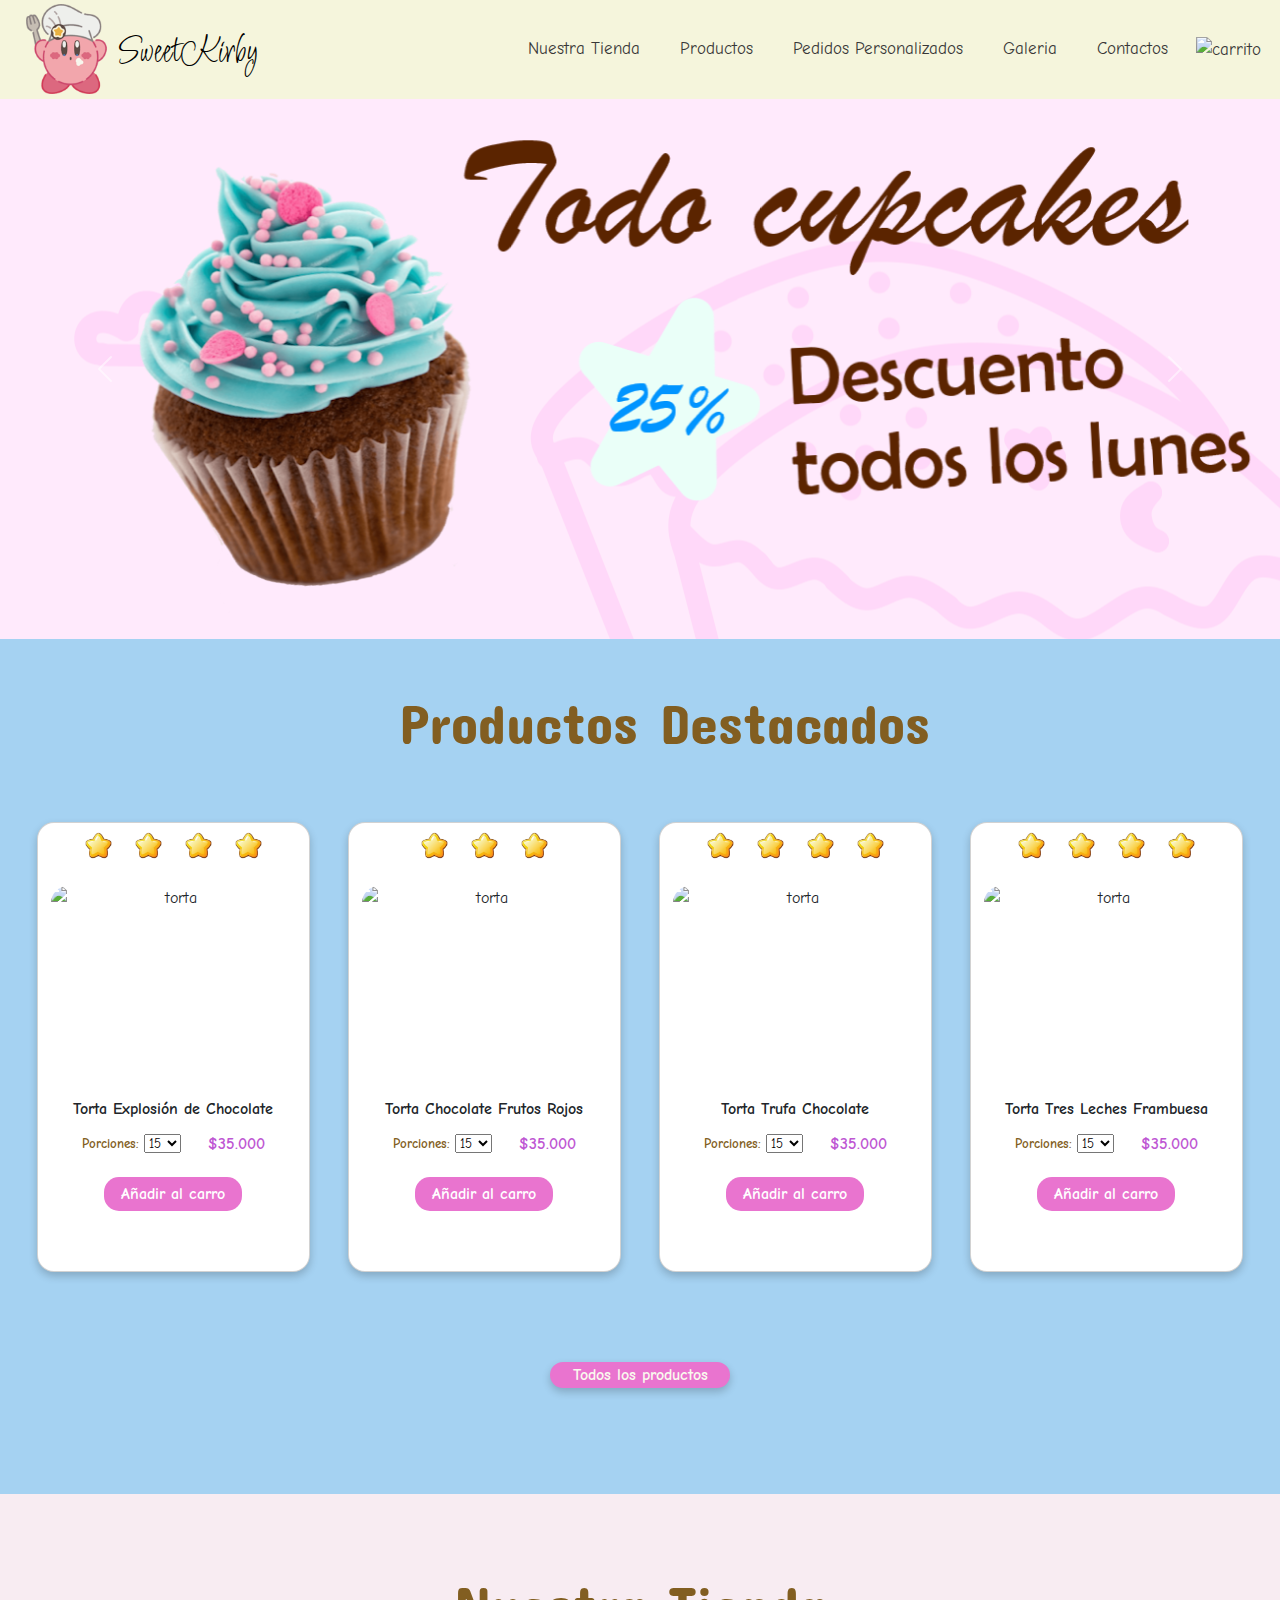
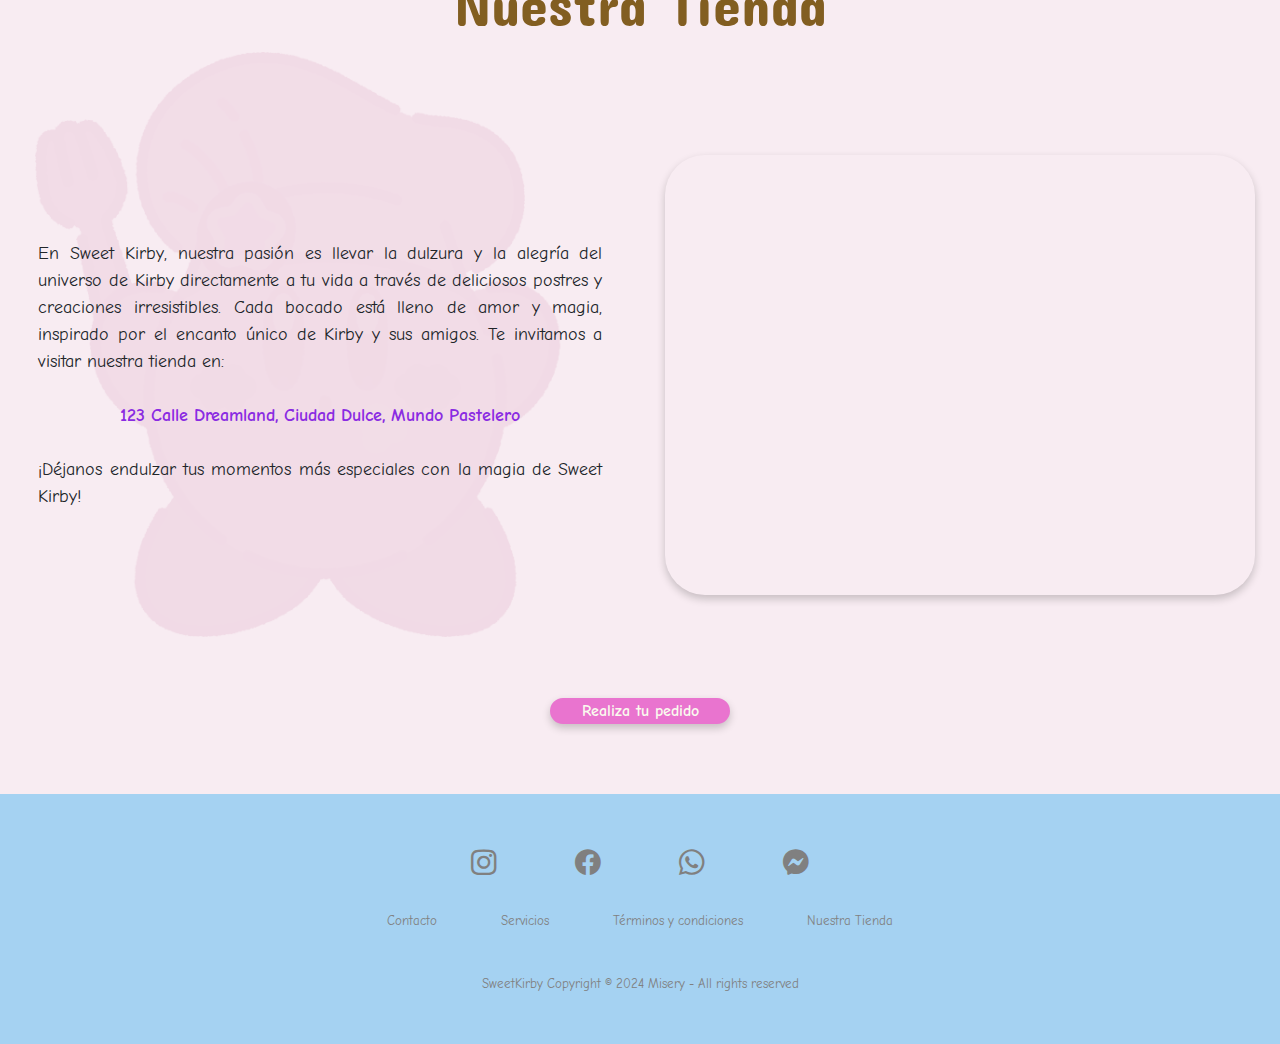
==== commit 3bd66d6b: "arreglo de errores" ====
--- a/index.html
+++ b/index.html
@@ -105,7 +105,6 @@
                     <img src="estrella.png" height="45vh" alt="">
                     <img src="estrella.png" height="45vh" alt="">
                     <img src="estrella.png" height="45vh" alt="">
-                    <img src="estrella.png" height="45vh" alt="">
                 </div>
                 <div class="card-body">
                     <div class="horizontal-center">
@@ -278,7 +277,7 @@
             <div id="paula" class="card mb-3">
                 <div class="row g-3">
                     <div class="col-md-4">
-                        <img id="review1"src="..." class="img-fluid rounded-start" alt="...">
+                        <img id="review1"src="#" class="img-fluid rounded-start" alt="...">
                     </div>
                     <div class="col-md-8">
                         <div class="card-body">
@@ -293,7 +292,7 @@
             <div id="paula" class="card mb-3">
                 <div class="row g-3">
                     <div class="col-md-4">
-                        <img id="review2" src="..." class="img-fluid rounded-start" alt="...">
+                        <img id="review2" src="#" class="img-fluid rounded-start" alt="...">
                     </div>
                     <div class="col-md-8">
                         <div class="card-body">
@@ -308,7 +307,7 @@
             <div id="paula" class="card mb-3">
                 <div class="row g-3">
                     <div class="col-md-4">
-                        <img id="review3" src="..." class="img-fluid rounded-start" alt="...">
+                        <img id="review3" src="#" class="img-fluid rounded-start" alt="...">
                     </div>
                     <div class="col-md-8">
                         <div class="card-body">
--- a/estilo.css
+++ b/estilo.css
@@ -264,20 +264,20 @@
     }
 }
 
-#reviews{
+#reviews {
     width: 100%;
     height: 48vh;
     background-color: #fafaee;
     display: none;
 }
 
-#reviews-content{
+#reviews-content {
     display: flex;
     flex-direction: row;
     width: 100%;
-   align-items: center;
-   justify-content: space-around;
-   row-gap: 60%;
+    align-items: center;
+    justify-content: space-around;
+    row-gap: 60%;
 }
 
 #reviews>h1 {
@@ -289,9 +289,15 @@
     display: flex;
 }
 
-#paula{
+#paula {
+    margin-top: 2vh;
+    padding: 1vh;
     width: 32%;
-    height: 26vh;
+    height: 20vh;
+}
+
+#name1,#name2,#name3{
+    font-weight: bold;
 }
 
 
@@ -388,11 +394,11 @@
     justify-content: space-around;
     text-align: center;
     margin: 0 auto;
-    
-    
-}
-
-h3  {
+
+
+}
+
+h3 > #reviews{
     font-family: "Concert One", sans-serif !important;
     font-size: large;
     color: grey;
@@ -494,6 +500,8 @@
 
 }
 
+
+
 h5>#filtro {
     display: flex;
     flex-wrap: wrap;
@@ -519,7 +527,7 @@
     padding: 0 !important;
 }
 
-#paginacion{
+#paginacion {
     width: fit-content;
     height: fit-content;
     margin-top: 3vh;
@@ -688,14 +696,7 @@
     background-color: beige;
     justify-content: space-evenly;
 }
-@media(max-width: 1250px) {
-    #banner2 {
-        height: 90vh;
-        flex-direction: column;
-        justify-content: center;
-        align-items: center;
-    }
-}
+
 
 /* ----------------------------------------------------------------------------------CARRITO-------------------------------------------------------------------------- */
 .menu-carrito {
@@ -705,7 +706,7 @@
     border: 0.3vh solid hsl(0, 0%, 89%);
     height: 40vh;
     width: 98vh;
-    background-color: #e8dcff ;
+    background-color: #e8dcff;
     border-radius: 2vh;
 }
 
@@ -719,8 +720,9 @@
     display: flex;
     align-items: center;
 }
-#titulo-carro>h1{
-color: #383737;
+
+#titulo-carro>h1 {
+    color: #383737;
 
 }
 
@@ -992,6 +994,7 @@
     width: auto;
     margin: 0 auto;
 }
+
 @media(max-width: 1250px) {
     .resumen-carrito {
         margin-top: 1vh;
@@ -1001,16 +1004,19 @@
         align-items: center;
         align-content: center;
     }
-    .menu-carrito{
+
+    .menu-carrito {
         margin-top: 1vh;
     }
-    .contenido-resumen2{
+
+    .contenido-resumen2 {
         display: flex;
         align-items: center;
         justify-content: center;
-        
-    }
-}
+
+    }
+}
+
 @media(max-width: 750px) {
     .resumen-carrito {
         margin-top: 1vh;
@@ -1020,31 +1026,36 @@
         align-items: center;
         align-content: center;
     }
-    .menu-carrito{
+
+    .menu-carrito {
         margin-top: 1vh;
         display: flex;
         flex-wrap: wrap;
         border: 0.3vh solid hsl(0, 0%, 89%);
         height: 40vh;
         width: 75vh;
-        background-color: #e8dcff ;
+        background-color: #e8dcff;
         border-radius: 2vh;
     }
-    .producto-carrito{
+
+    .producto-carrito {
         height: 10vh;
         width: 7vh;
     }
-    .producto-carrito img{
+
+    .producto-carrito img {
         width: 75px;
         height: 75px;
     }
-    .contenido-resumen2{
+
+    .contenido-resumen2 {
         display: flex;
         align-items: center;
         justify-content: center;
-        
-    }
-}
+
+    }
+}
+
 /* -----------------------------------------------------------------------------------GALERIA--------------------------------------------------------------------------- */
 #foto-galeria {
     display: grid;
@@ -1395,10 +1406,6 @@
         height: fit-content;
         padding: 20px 0px;
     }
-
-    /* #title{
-
-    } */
 
     .card {
         width: 70%;
@@ -1495,8 +1502,16 @@
         margin-bottom: 3vh;
         margin-top: 4vh;
     }
+
+    @media(max-width: 1250px) {
+        #banner2 {
+            height: 90vh;
+            flex-direction: column;
+            justify-content: center;
+            align-items: center;
+        }
+ 
+
+    }
     
-    
-    
-}
-
+}
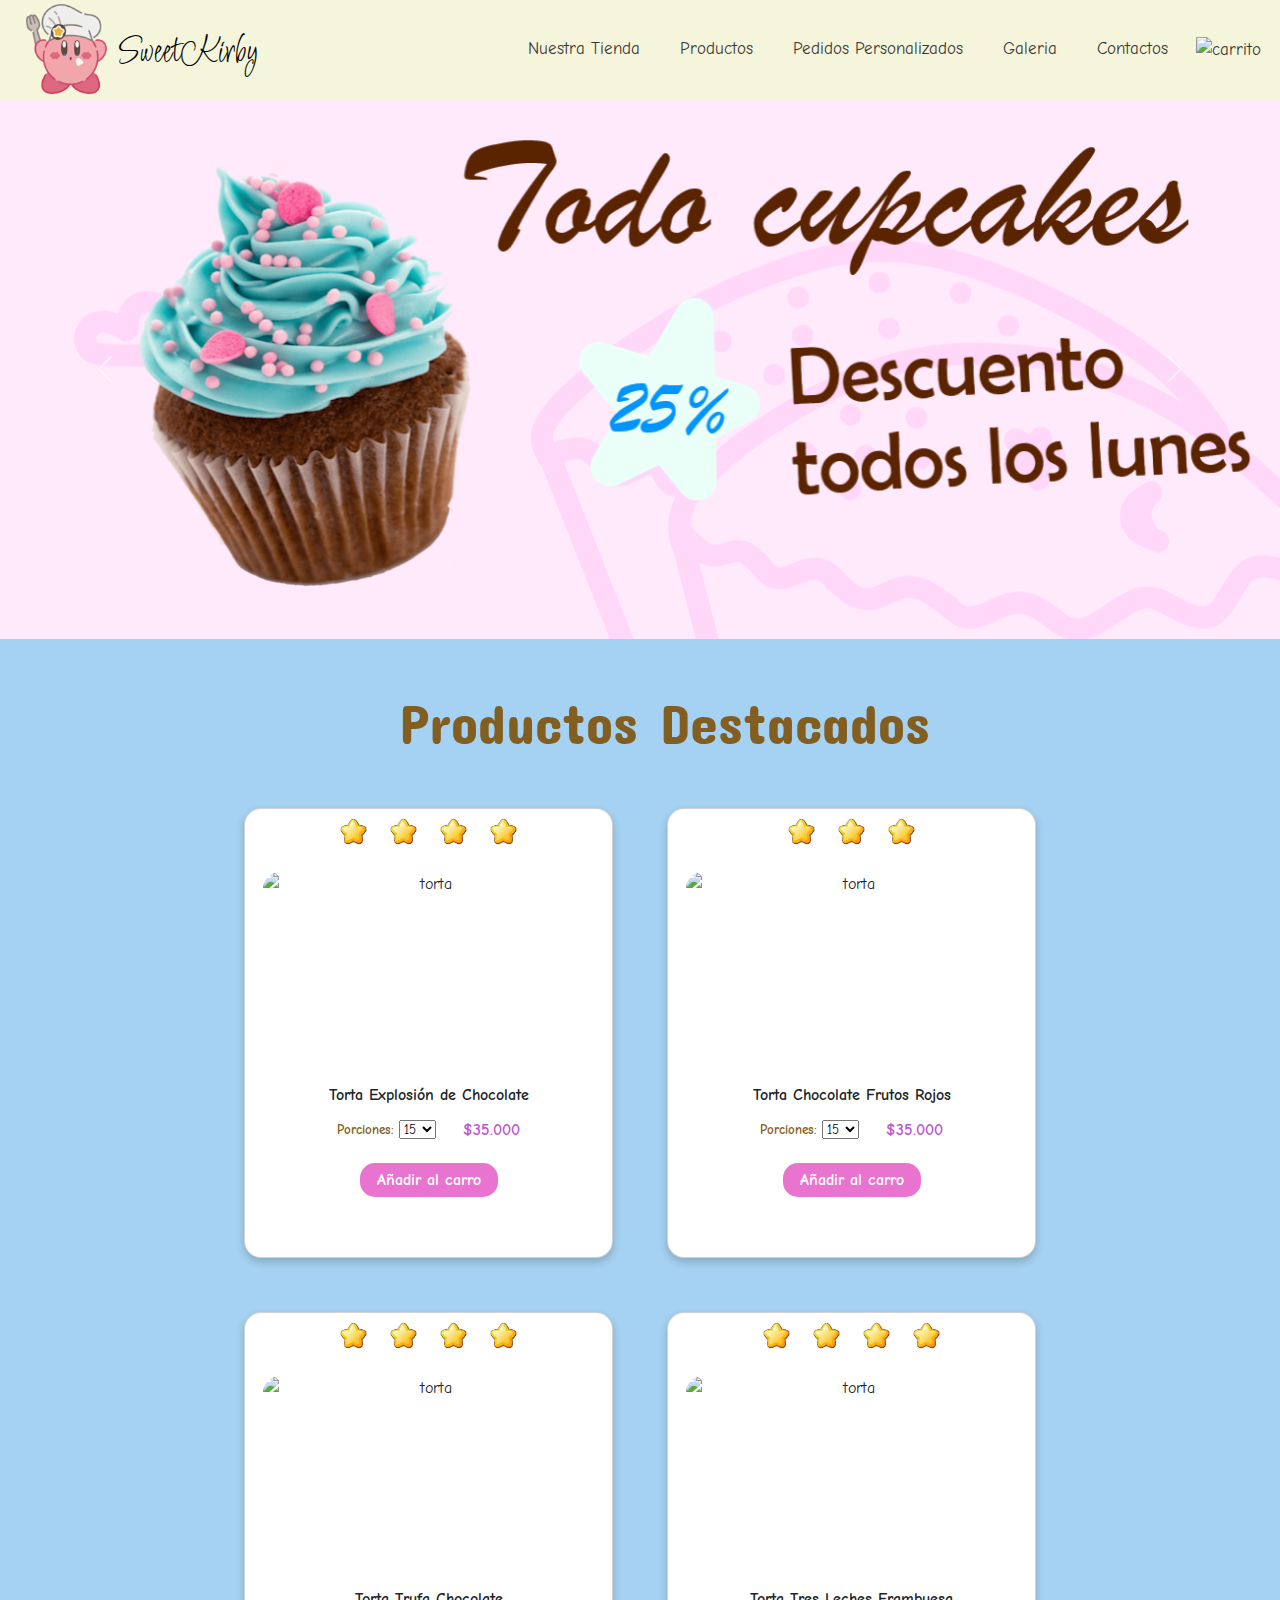
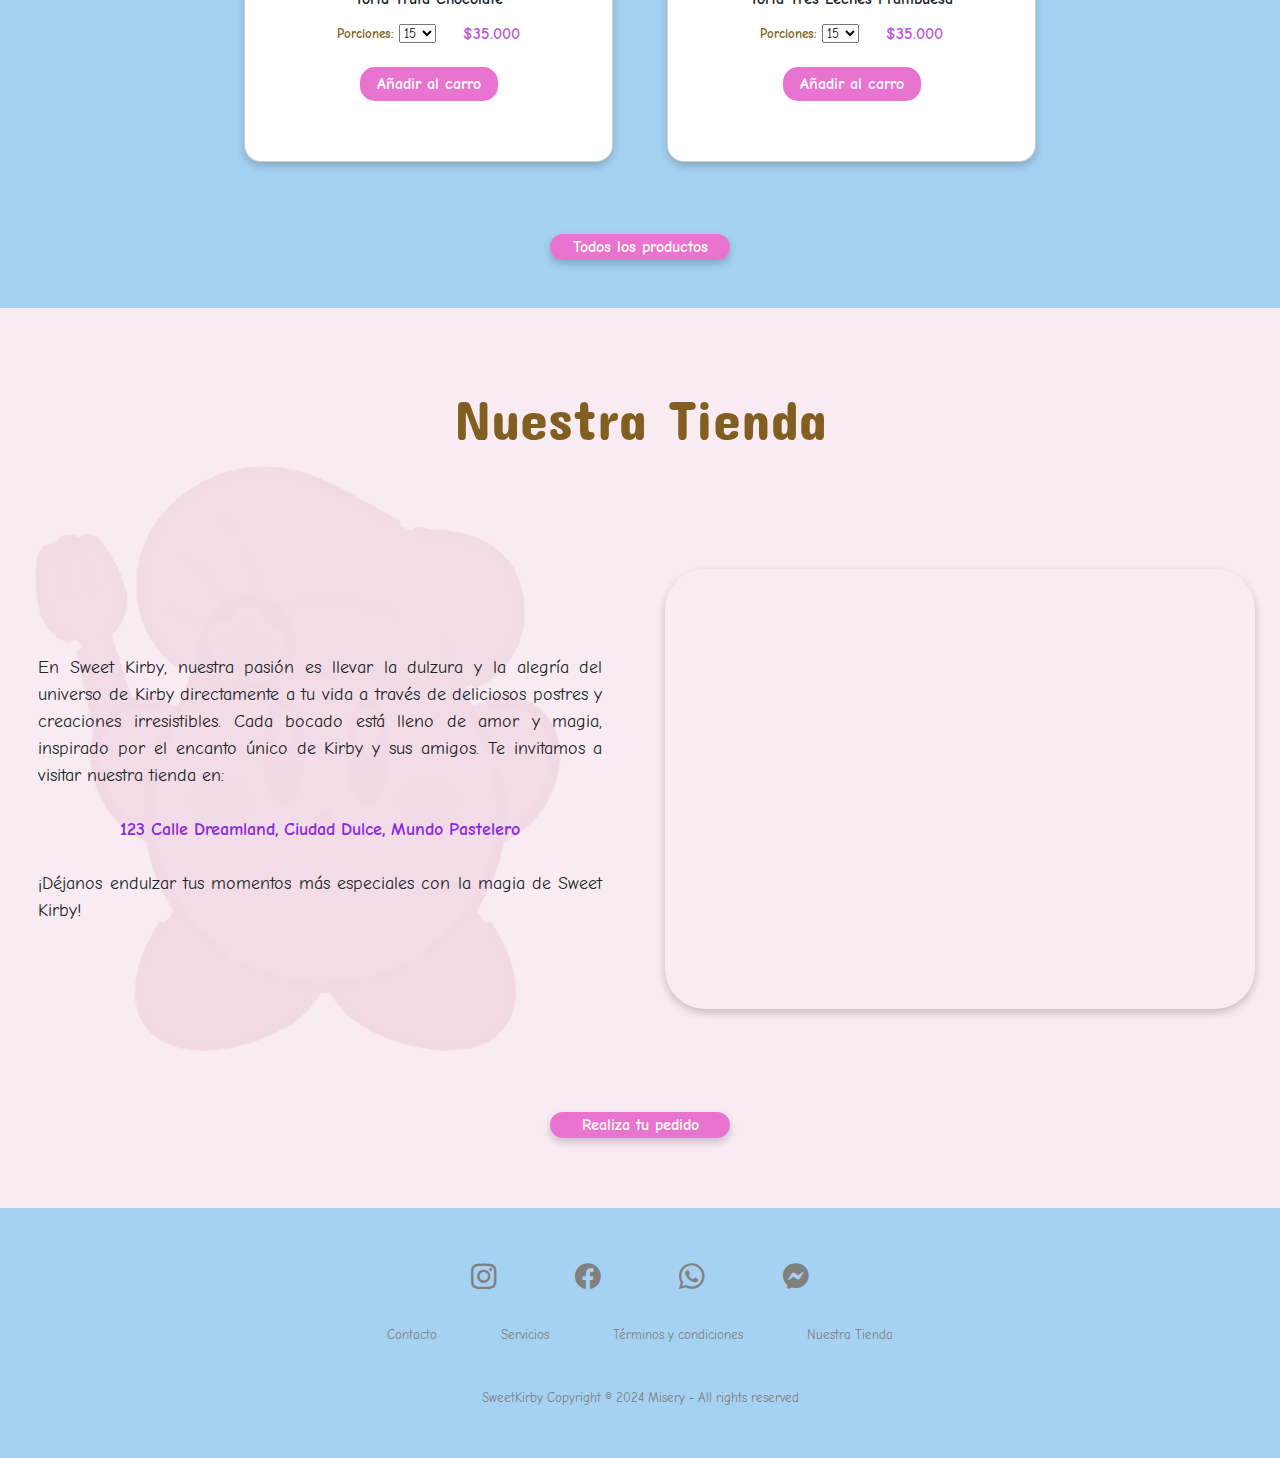
==== commit 4b990507: "Index + responsivo" ====
--- a/index.html
+++ b/index.html
@@ -99,7 +99,7 @@
     <section id="topsellers">
         <h1>Productos Destacados</h1>
         <div id="topsell-content">
-            <div class="card">
+            <div id="index" class="card">
                 <div id="valoracion">
                     <img src="estrella.png" height="45vh" alt="">
                     <img src="estrella.png" height="45vh" alt="">
@@ -133,7 +133,7 @@
                     </div>
                 </div>
             </div>
-            <div class="card">
+            <div id="index" class="card">
                 <div id="valoracion">
                     <img src="estrella.png" height="45vh" alt="">
                     <img src="estrella.png" height="45vh" alt="">
@@ -166,7 +166,7 @@
                     </div>
                 </div>
             </div>
-            <div class="card">
+            <div id="index" class="card">
                 <div id="valoracion">
                     <img src="estrella.png" height="45vh" alt="">
                     <img src="estrella.png" height="45vh" alt="">
@@ -200,7 +200,7 @@
                     </div>
                 </div>
             </div>
-            <div class="card">
+            <div id="index" class="card">
                 <div id="valoracion">
                     <img src="estrella.png" height="45vh" alt="">
                     <img src="estrella.png" height="45vh" alt="">
@@ -258,15 +258,15 @@
             <div class="mapa">
                 <iframe
                     src="https://www.google.com/maps/embed?pb=!1m18!1m12!1m3!1d1659.7784404890654!2d-71.21541704675138!3d-33.69453635824638!2m3!1f0!2f0!3f0!3m2!1i1024!2i768!4f13.1!3m3!1m2!1s0x966255eae610cb2f%3A0xc3fdb55ead51065b!2sDuoc%20UC%3A%20Sede%20Melipilla!5e0!3m2!1ses!2scl!4v1712368111405!5m2!1ses!2scl"
-                    width="590" height="440"
-                    style="border-radius:40px; border-color: transparent; box-shadow: 0px 4px 8px 0px rgba(0, 0, 0, 0.2);"
+                    style="border-radius:40px; border-color: transparent; box-shadow: 0px 4px 8px 0px rgba(0, 0, 0, 0.2);width:590px;height:440px;
+                "
                     allowfullscreen="" loading="lazy" referrerpolicy="no-referrer-when-downgrade"></iframe>
             </div>
         </div>
 
 
 
-        <div class="boton horizontal-center">
+        <div class="boton2 horizontal-center">
             <a href="pedidos.html" type="button">Realiza tu pedido</a>
         </div>
     </section>
--- a/estilo.css
+++ b/estilo.css
@@ -36,19 +36,10 @@
     width: fit-content;
 }
 
-.boton {
-    height: fit-content !important;
-    margin: 0 auto;
-}
-
 .add>button {
     width: fit-content !important;
     height: fit-content !important;
     padding: 7px 15px;
-    line-height: 1;
-}
-
-.boton>a {
     line-height: 1;
 }
 
@@ -115,6 +106,8 @@
 
 
 .boton {
+    height: fit-content !important;
+    margin: 0 auto;
     background-color: #e974cf;
     border: 2px #e974cf solid;
     border-radius: 20px;
@@ -123,12 +116,30 @@
     width: 20vh;
     box-shadow: 0px 4px 8px 0px rgba(0, 0, 0, 0.2);
 }
-
 .boton>a {
     font-weight: bolder;
     text-decoration: none;
     margin: auto 0;
     color: #fafaee;
+    line-height: 1;
+}
+.boton2 {
+    height: fit-content !important;
+    margin: 0 auto;
+    background-color: #e974cf;
+    border: 2px #e974cf solid;
+    border-radius: 20px;
+    padding: 3px 18px;
+    margin-top: 3vh;
+    width: 20vh;
+    box-shadow: 0px 4px 8px 0px rgba(0, 0, 0, 0.2);
+}
+.boton2>a {
+    font-weight: bolder;
+    text-decoration: none;
+    margin: auto 0;
+    color: #fafaee;
+    line-height: 1;
 }
 
 p {
@@ -203,6 +214,12 @@
     overflow-x: hidden;
 }
 
+.mapa{
+    width:590px;
+    height:440px;
+
+}
+
 .footer {
     background: #a5d2f2;
     padding: 30px 0px;
@@ -474,7 +491,7 @@
     border-radius: 17px;
     box-shadow: 0px 4px 8px 0px rgba(0, 0, 0, 0.2);
     height: 50vh;
-    width: 22%;
+    width: 41vh;
     background-color: #ffffff;
 }
 
@@ -1414,8 +1431,6 @@
     #section2 {
         row-gap: 3vh;
     }
-
-
 }
 
 
@@ -1502,6 +1517,28 @@
         margin-bottom: 3vh;
         margin-top: 4vh;
     }
+}
+
+    @media(max-width: 1350px) {
+        #topsell-content {
+            height: 64vh;
+            width: 122vh;
+            gap: 6vh;
+            display: flex;
+            justify-content: center;
+            FLEX-WRAP: wrap;
+            margin: 0 auto;
+            margin-top: 8vh;
+            align-items: center;
+            flex-direction: unset;
+        }
+        #topsellers {
+            height: 141vh;
+        }
+        .boton {
+            margin-top: 50vh;
+        }
+    }
 
     @media(max-width: 1250px) {
         #banner2 {
@@ -1510,8 +1547,62 @@
             justify-content: center;
             align-items: center;
         }
- 
-
     }
     
-}
+    @media(max-width: 995px){
+        #topsell-content {
+        width: 41vh;
+        }
+
+        #topsellers {
+            height: 252vh;
+        }
+
+        .boton{
+            margin-top: 160vh;
+        }
+
+        .boton2 {
+            margin-top: 43vh;
+                }
+        .centro {
+            flex-direction: column;
+        }
+        #about {
+            height: 127vh;        }
+        #about>h1 {
+            margin-top: -1vh;        }
+        #about_content {
+            margin-top: 34vh;        }
+    }
+
+    @media(max-width: 920px){
+    #index{
+        width: 100%;
+    }
+    }
+
+@media(max-width: 900px){
+    .centro {
+        height: 85vh;
+    }
+    #about {
+        height: 150vh;
+    }
+    #about>h1 {
+        margin-top: 3vh;
+    }
+    .boton2 {
+        margin-top: 33vh;
+    }
+}
+
+@media(max-width: 720px){
+    .footer .row ul {
+        display: flex;
+        flex-wrap: nowrap;
+        justify-content: space-evenly;
+    }
+}
+
+
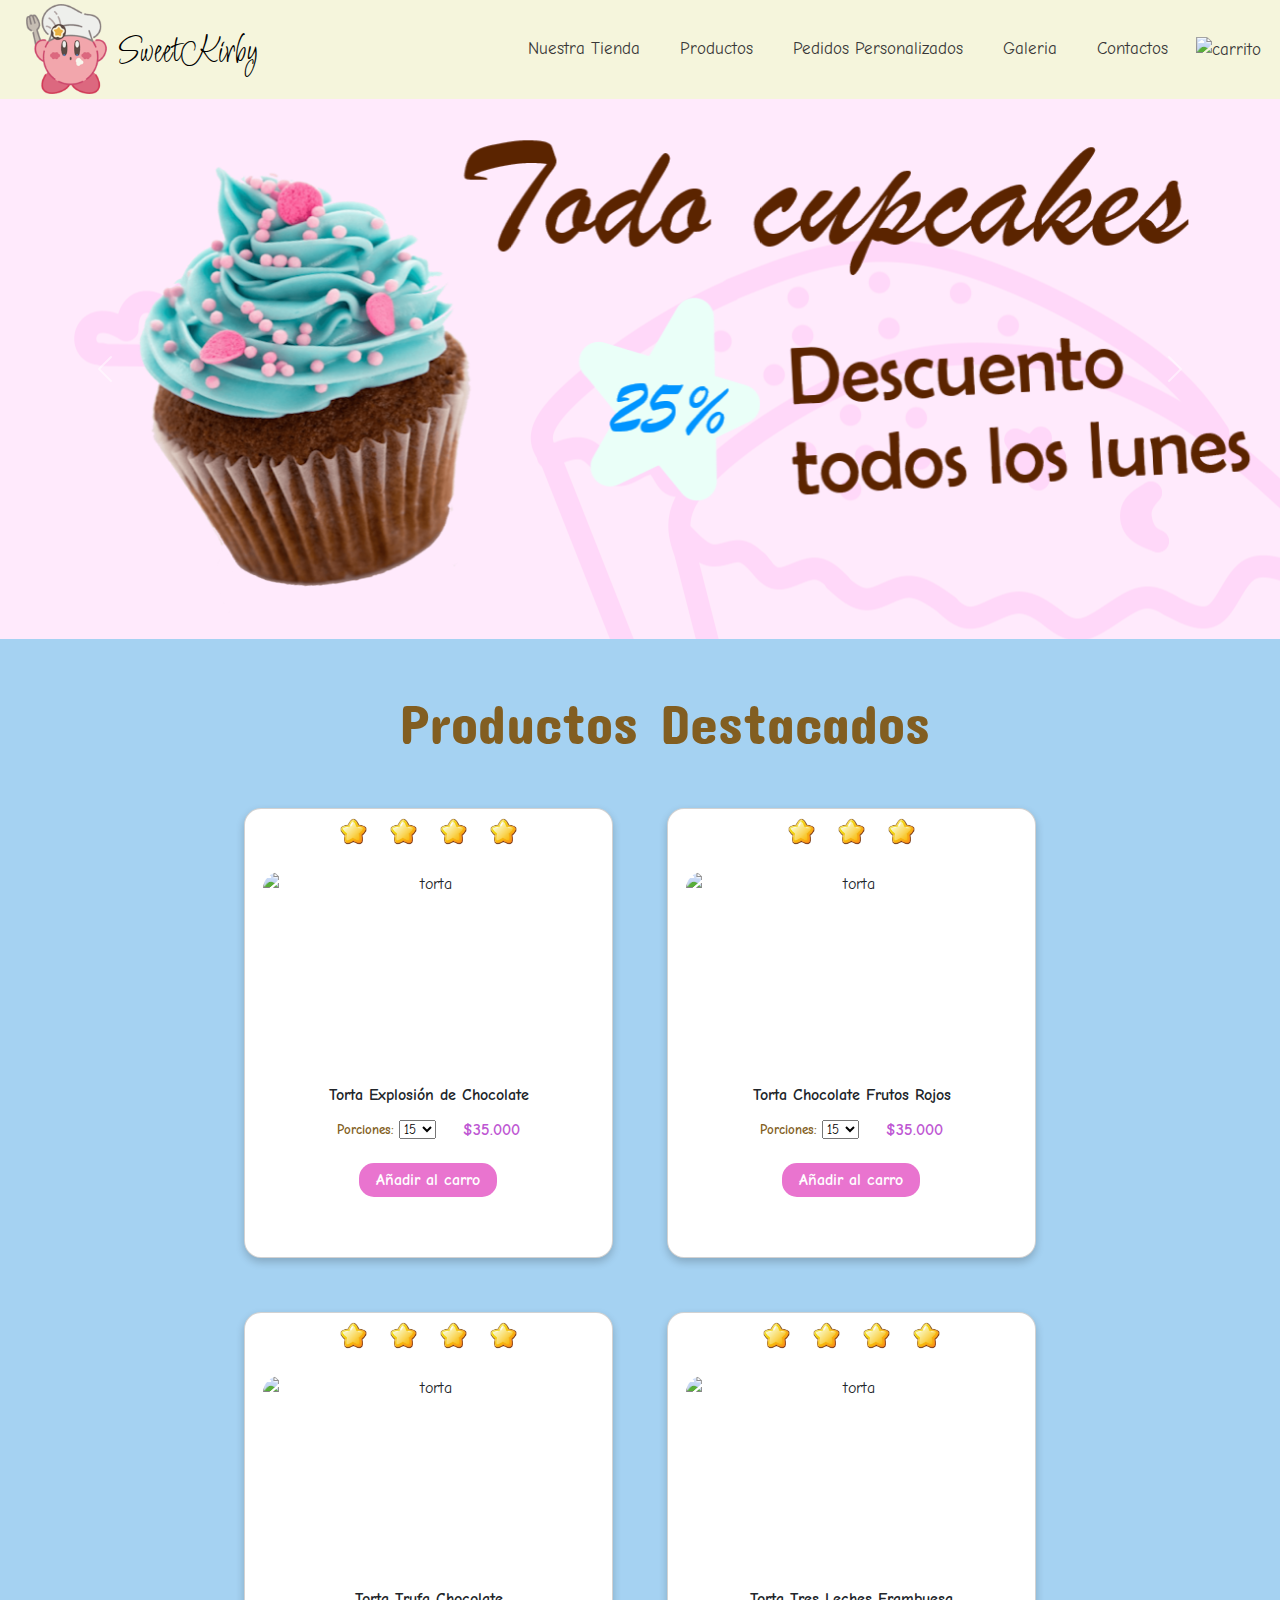
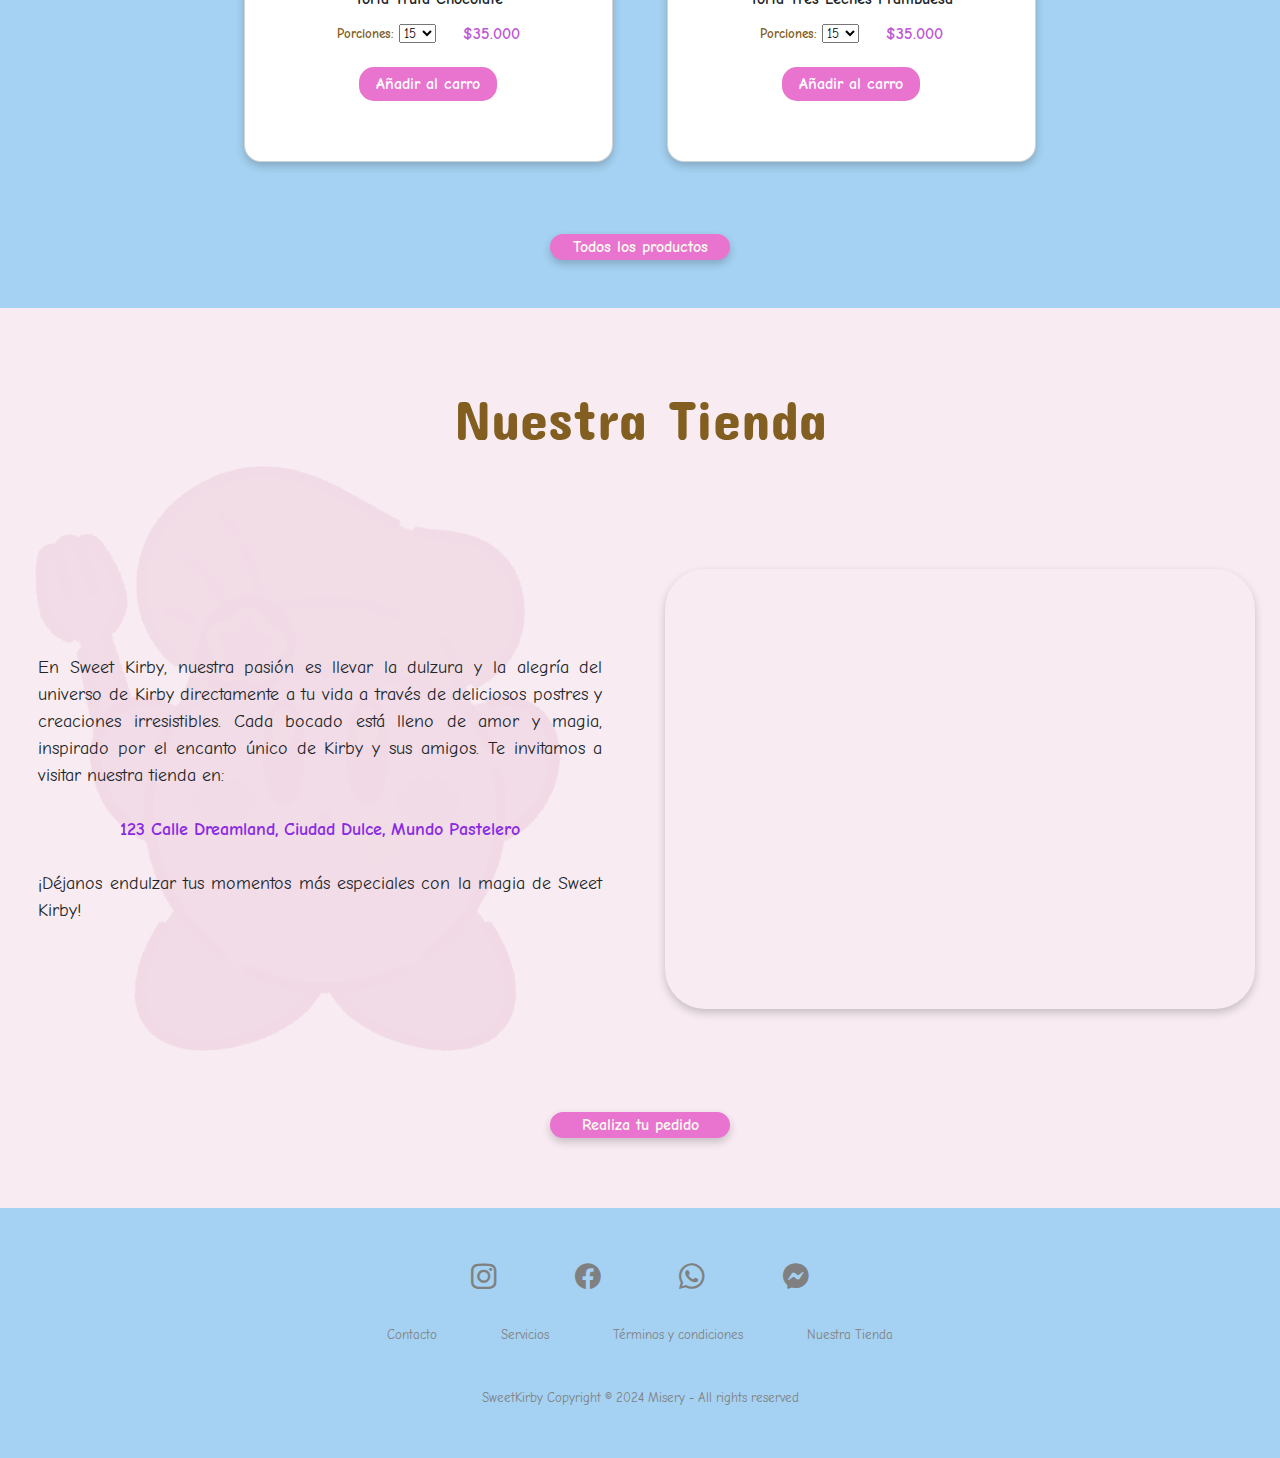
==== commit d69ea3dc: "Mejoras responsividad Index-menu-pedidos" ====
--- a/index.html
+++ b/index.html
@@ -128,7 +128,7 @@
                             <p>$35.000</p>
                         </div>
                     </div>
-                    <div class="add">
+                    <div id="boton-index" class="add">
                         <button id=add-cart>Añadir al carro</button>
                     </div>
                 </div>
@@ -161,7 +161,7 @@
                             <p>$35.000</p>
                         </div>
                     </div>
-                    <div class="add">
+                    <div id="boton-index" class="add">
                         <button id=add-cart>Añadir al carro</button>
                     </div>
                 </div>
@@ -195,7 +195,7 @@
                             <p>$35.000</p>
                         </div>
                     </div>
-                    <div class="add">
+                    <div id="boton-index" class="add">
                         <button id=add-cart>Añadir al carro</button>
                     </div>
                 </div>
@@ -229,7 +229,7 @@
                             <p>$35.000</p>
                         </div>
                     </div>
-                    <div class="add">
+                    <div id="boton-index" class="add">
                         <button id=add-cart>Añadir al carro</button>
                     </div>
                 </div>
--- a/estilo.css
+++ b/estilo.css
@@ -116,6 +116,7 @@
     width: 20vh;
     box-shadow: 0px 4px 8px 0px rgba(0, 0, 0, 0.2);
 }
+
 .boton>a {
     font-weight: bolder;
     text-decoration: none;
@@ -123,6 +124,7 @@
     color: #fafaee;
     line-height: 1;
 }
+
 .boton2 {
     height: fit-content !important;
     margin: 0 auto;
@@ -134,6 +136,7 @@
     width: 20vh;
     box-shadow: 0px 4px 8px 0px rgba(0, 0, 0, 0.2);
 }
+
 .boton2>a {
     font-weight: bolder;
     text-decoration: none;
@@ -214,9 +217,9 @@
     overflow-x: hidden;
 }
 
-.mapa{
-    width:590px;
-    height:440px;
+.mapa {
+    width: 590px;
+    height: 440px;
 
 }
 
@@ -313,7 +316,9 @@
     height: 20vh;
 }
 
-#name1,#name2,#name3{
+#name1,
+#name2,
+#name3 {
     font-weight: bold;
 }
 
@@ -415,10 +420,11 @@
 
 }
 
-h3 > #reviews{
+div>h2 {
     font-family: "Concert One", sans-serif !important;
     font-size: large;
     color: grey;
+    font-size: x-large;
 }
 
 #mainH1 {
@@ -454,7 +460,7 @@
 
 .descripcion-container {
     margin: 10px auto;
-    width: 75%;
+    width: 26vh;
     display: flex;
     flex-direction: column;
     height: 9vh;
@@ -497,10 +503,10 @@
 
 
 #section2>.card-menu {
-    margin-bottom: 2%;
+    margin-bottom: 3vh;
     border-radius: 17px;
     box-shadow: 0px 4px 8px 0px rgba(0, 0, 0, 0.2);
-    width: 22%;
+    width: 32vh;
     height: 41vh;
     background-color: #ffffff;
 }
@@ -553,7 +559,7 @@
 #section2 {
     margin: 0 3% 3% 3%;
     display: flex;
-    width: 80%;
+    width: 146vh;
     min-height: 125vh;
     column-gap: 20px;
     flex-wrap: wrap;
@@ -591,9 +597,13 @@
 .add {
     display: flex;
     flex-direction: row;
-    width: 100%;
+    width: 31.75vh;
     justify-content: center;
     height: 6vh;
+}
+
+#boton-index{
+    width: 40.7vh;
 }
 
 #section2>.card>.add {
@@ -1397,42 +1407,48 @@
 
 /* -------------------------------------------------- RESPONSIVIDAD ------------------------------------------*/
 
-@media(max-width: 920px) {
-    #navbar {
+@media (max-width: 1400px) {
+
+    #reviews-content {
+        display: flex;
+        flex-direction: column;
+
+    }
+
+    .row {
+        display: flex;
+        justify-content: center;
+        flex-direction: row;
         flex-wrap: nowrap;
+        width: fit-content;
+    }
+
+
+    #paula {
+        height: fit-content;
+    }
+
+    #reviews {
+        height: fit-content;
+
+    }
+
+    .img-fluid {
+        margin-bottom: 1vh;
+
+    }
+
+}
+
+
+@media(max-width: 1250px) {
+    #banner2 {
+        height: 90vh;
         flex-direction: column;
-        height: 18vh;
-    }
-
-    #navbar-brand>a {
-        margin-right: 0px;
-    }
-
-    .card {
-        width: 30%;
-    }
-}
-
-@media(max-width:630px) {
-    #navbar-brand {
-        flex-direction: column;
-        height: fit-content;
-    }
-
-    #navbar {
-        height: fit-content;
-        padding: 20px 0px;
-    }
-
-    .card {
-        width: 70%;
-    }
-
-    #section2 {
-        row-gap: 3vh;
-    }
-}
-
+        justify-content: center;
+        align-items: center;
+    }
+}
 
 @media(max-width: 1090px) {
     .info-personal {
@@ -1502,7 +1518,6 @@
         font-family: "Concert One", sans-serif !important;
         font-weight: 400;
         margin-top: 9vh;
-
     }
 
     .formulario-pedidos6 {
@@ -1518,86 +1533,130 @@
         margin-top: 4vh;
     }
 }
-
-    @media(max-width: 1350px) {
-        #topsell-content {
-            height: 64vh;
-            width: 122vh;
-            gap: 6vh;
-            display: flex;
-            justify-content: center;
-            FLEX-WRAP: wrap;
-            margin: 0 auto;
-            margin-top: 8vh;
-            align-items: center;
-            flex-direction: unset;
-        }
-        #topsellers {
-            height: 141vh;
-        }
-        .boton {
-            margin-top: 50vh;
-        }
-    }
-
-    @media(max-width: 1250px) {
-        #banner2 {
-            height: 90vh;
-            flex-direction: column;
-            justify-content: center;
-            align-items: center;
-        }
-    }
-    
-    @media(max-width: 995px){
-        #topsell-content {
+@media (max-width: 630px) {
+    #encabezado-pedidop>h1 {
+        margin-top: 2vh;
+    }
+}
+
+@media (max-width: 573px) {
+    #encabezado-pedidop>h1 {
+        height: 210px;
+        margin-top: 4vh;
+    }
+}
+
+@media (max-width: 555px) {
+    .formulario-pedidos input {
+        width: 58vh !important;
+    }
+    .pos-error {
+        width: 58vh;
+    }
+}
+/* RESPONSIVIDAD INDEX */
+
+@media(max-width: 1350px) {
+    #topsell-content {
+        height: 64vh;
+        width: 122vh;
+        gap: 6vh;
+        display: flex;
+        justify-content: center;
+        FLEX-WRAP: wrap;
+        margin: 0 auto;
+        margin-top: 8vh;
+        align-items: center;
+        flex-direction: unset;
+    }
+
+    #topsellers {
+        height: 141vh;
+    }
+
+    .boton {
+        margin-top: 50vh;
+    }
+}
+
+@media(max-width: 995px) {
+    #topsell-content {
         width: 41vh;
-        }
-
-        #topsellers {
-            height: 252vh;
-        }
-
-        .boton{
-            margin-top: 160vh;
-        }
-
-        .boton2 {
-            margin-top: 43vh;
-                }
-        .centro {
-            flex-direction: column;
-        }
-        #about {
-            height: 127vh;        }
-        #about>h1 {
-            margin-top: -1vh;        }
-        #about_content {
-            margin-top: 34vh;        }
-    }
-
-    @media(max-width: 920px){
-    #index{
+    }
+
+    #topsellers {
+        height: 252vh;
+    }
+
+    .boton {
+        margin-top: 160vh;
+    }
+
+    .boton2 {
+        margin-top: 43vh;
+    }
+
+    .centro {
+        flex-direction: column;
+    }
+
+    #about {
+        height: 127vh;
+    }
+
+    #about>h1 {
+        margin-top: -1vh;
+    }
+
+    #about_content {
+        margin-top: 34vh;
+    }
+}
+
+/*CARRUSEL*/
+
+@media(max-width: 920px) {
+
+    #index {
         width: 100%;
     }
-    }
-
-@media(max-width: 900px){
+
+    #navbar {
+        flex-wrap: nowrap;
+        flex-direction: column;
+        height: 18vh;
+    }
+
+    #navbar-brand>a {
+        margin-right: 0px;
+    }
+
+    .card {
+        width: 30%;
+    }
+}
+
+
+@media(max-width: 900px) {
     .centro {
         height: 85vh;
     }
+
     #about {
         height: 150vh;
     }
+
     #about>h1 {
         margin-top: 3vh;
     }
+
     .boton2 {
         margin-top: 33vh;
     }
 }
 
-@media(max-width: 720px){
+
+@media(max-width: 720px) {
     .footer .row ul {
         display: flex;
         flex-wrap: nowrap;
@@ -1606,3 +1665,53 @@
 }
 
 
+@media(max-width:630px) {
+    #navbar-brand {
+        flex-direction: column;
+        height: fit-content;
+    }
+
+    #navbar {
+        height: fit-content;
+        padding: 20px 0px;
+    }
+
+    .card {
+        width: 70%;
+    }
+
+    #section2 {
+        row-gap: 3vh;
+    }
+}
+
+/* RESPONSIVIDAD NAVBAR*/
+
+@media(max-width:1080px) {
+    #navbar-brand {
+
+        flex-basis: 79%;
+    }
+}
+
+@media(max-width:1012px) {
+    #navbar-brand {
+    
+        flex-basis: 78%;
+    }
+    }
+
+    @media(max-width:960px) {
+    #navbar-brand {
+        flex-basis: 77%;
+    }
+    #navbar-brand>a {
+        padding: 4px;
+    }
+    }
+
+    @media(max-width:920px) {
+        #navbar-brand>a {
+            padding: 8px;
+        }
+    }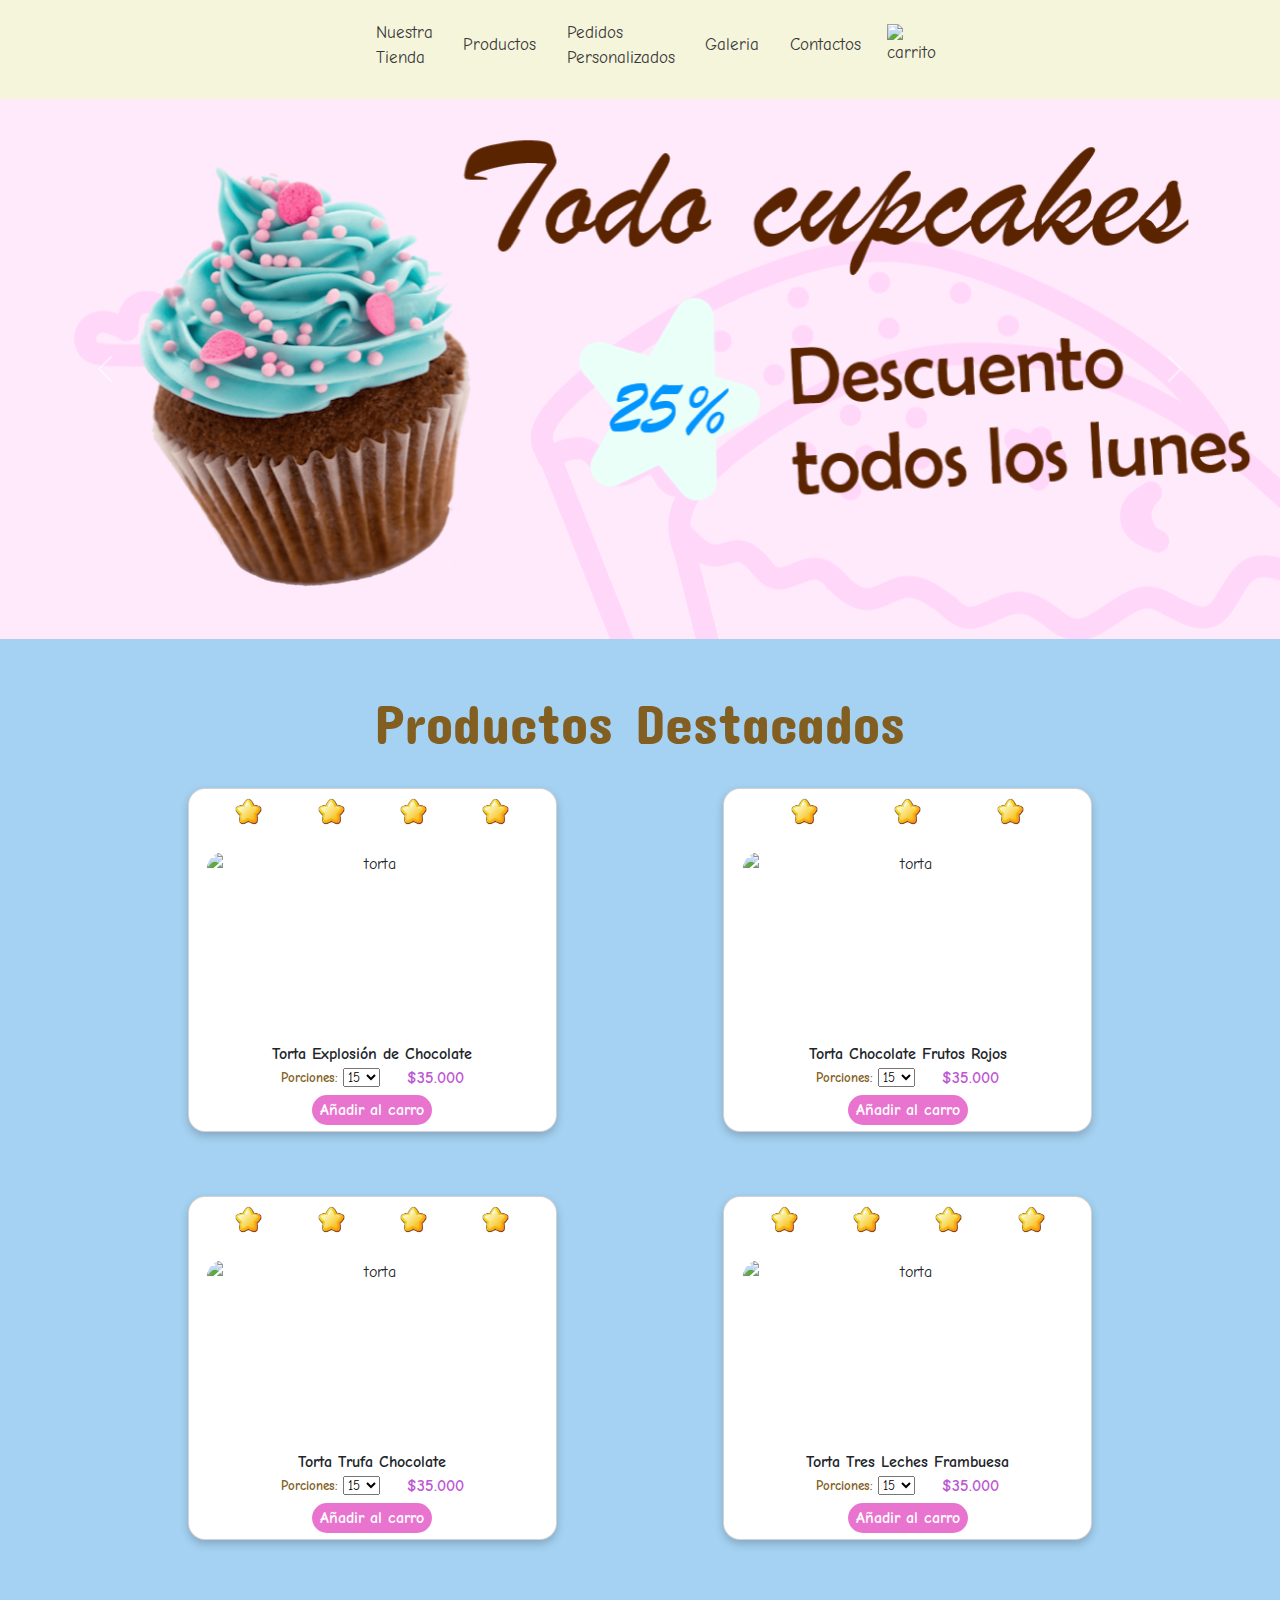
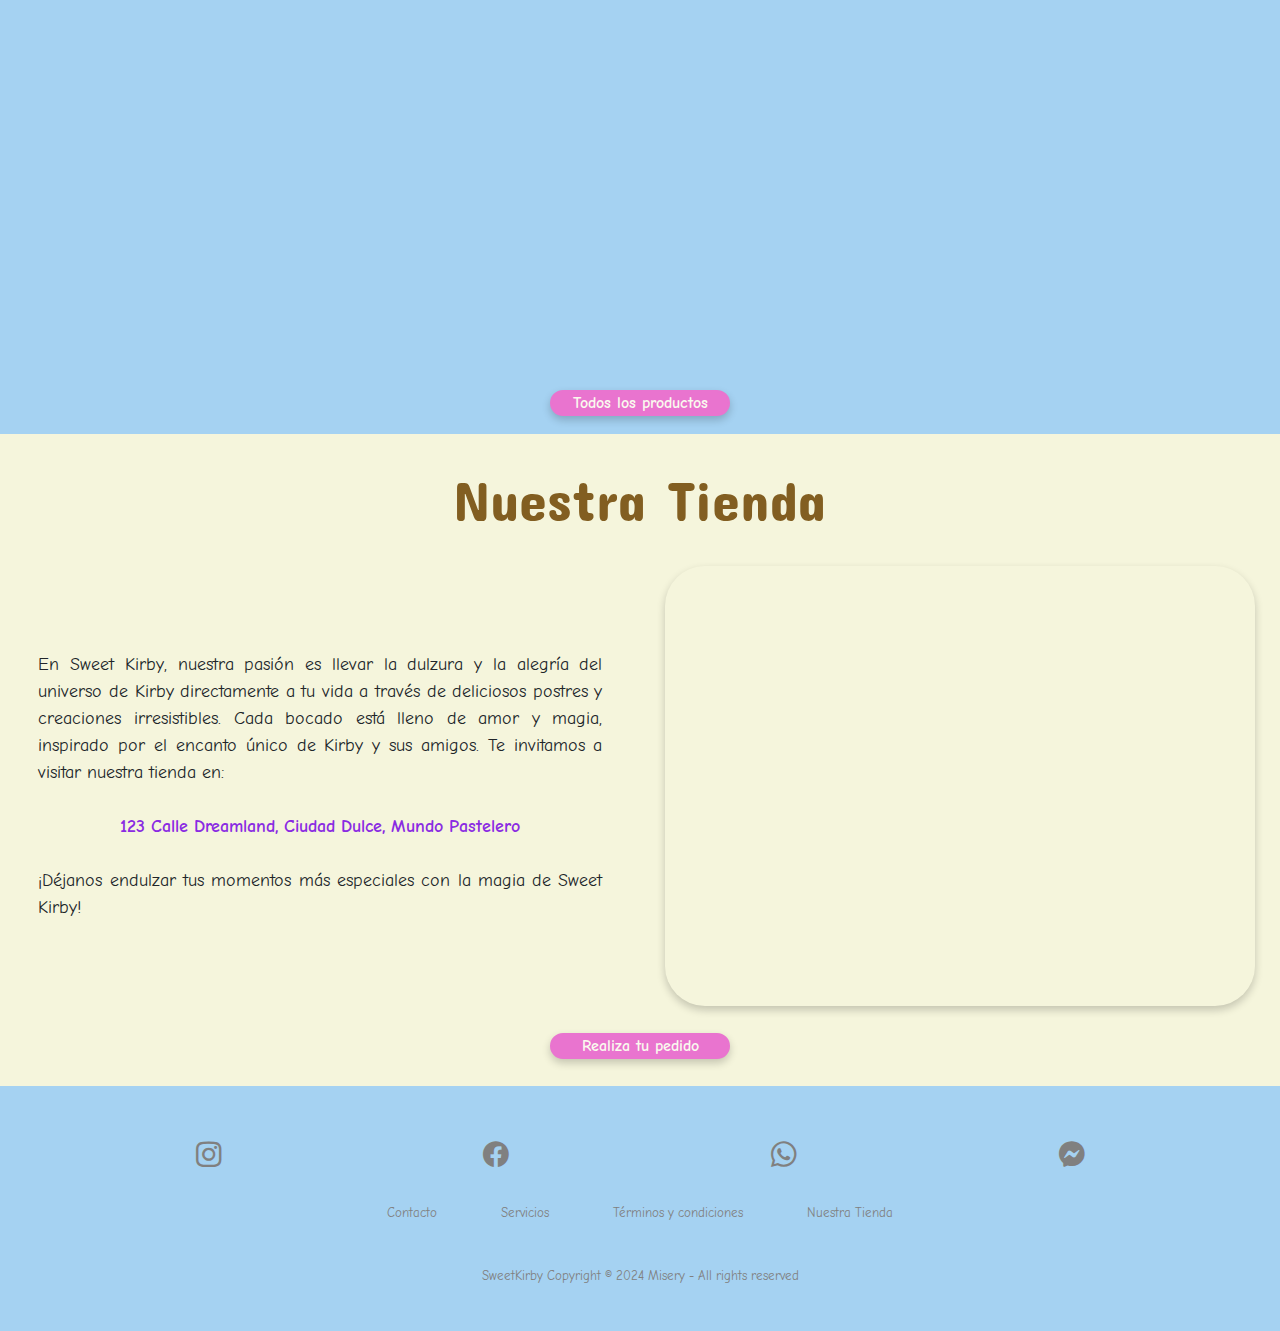
==== commit d4033a8a: "actualizacion antes de la entrega" ====
--- a/index.html
+++ b/index.html
@@ -4,12 +4,12 @@
 <head>
     <meta charset="UTF-8">
     <meta name="viewport" content="width=device-width, initial-scale=1.0">
-    <title>Document</title>
+    <title>Home Page</title>
     <link rel="stylesheet" href="https://cdn.jsdelivr.net/npm/bootstrap-icons@1.11.3/font/bootstrap-icons.min.css">
     <link href="https://fonts.googleapis.com/css2?family=Fredoka+One&family=Play&display=swap" rel="stylesheet">
     <link href="https://cdn.jsdelivr.net/npm/bootstrap@5.3.3/dist/css/bootstrap.min.css" rel="stylesheet"
         integrity="sha384-QWTKZyjpPEjISv5WaRU9OFeRpok6YctnYmDr5pNlyT2bRjXh0JMhjY6hW+ALEwIH" crossorigin="anonymous">
-    <link rel="stylesheet" href="estilo.css">
+    <link rel="stylesheet" href="estiloMain.css">
     <link rel="stylesheet" href="funciones.js">
     <script src="apis.js"></script>
 </html>
@@ -19,17 +19,19 @@
 
     <header>
         <div id="navbar">
-            <div id="logotitle">
-                <h1 id="title"><a href="index.html">SweetKirby</a></h1>
-                <img src="kirby1mini.png" alt="logo.png" id="logo">
-            </div>
             <nav id="navbar-brand">
+                <div id="logotitle">
+                    <div id="sublogotitle">
+                        <h1 id="title"><a href="index.html">SweetKirby</a></h1>
+                        <img src="kirby1mini.png" alt="logo.png" id="logo">
+                    </div>
+                </div>
                 <a href="index.html#about" class="navbar-item">Nuestra Tienda</a>
                 <a href="menu.html" target="_self" class="navbar-item">Productos</a>
                 <a href="pedidos.html" target="_self" class="navbar-item">Pedidos Personalizados</a>
                 <a href="galeria.html" target="_self" class="navbar-item">Galeria</a>
                 <a href="#footer" class="navbar-item">Contactos</a>
-                <div>
+                <div id="buy-card-wrapper">
                     <a href="carrito.html" class="navbar-item cart-container" type="button">
                         <img src="https://cdn-icons-png.flaticon.com/512/3144/3144456.png" alt="carrito" width="30px" />
                         <div class="buy-card">
@@ -99,8 +101,8 @@
     <section id="topsellers">
         <h1>Productos Destacados</h1>
         <div id="topsell-content">
-            <div id="index" class="card">
-                <div id="valoracion">
+            <div class="card topsell-card">
+                <div class="valoracion">
                     <img src="estrella.png" height="45vh" alt="">
                     <img src="estrella.png" height="45vh" alt="">
                     <img src="estrella.png" height="45vh" alt="">
@@ -117,8 +119,8 @@
                         </div>
                         <div class="precio">
                             <div class="porciones">
-                                <label for="porciones">Porciones:</label>
-                                <select name="porciones" id="porciones">
+                                <label>Porciones:</label>
+                                <select name="porciones">
                                     <option value="">15</option>
                                     <option value="">20</option>
                                     <option value="">30</option>
@@ -128,13 +130,13 @@
                             <p>$35.000</p>
                         </div>
                     </div>
-                    <div id="boton-index" class="add">
-                        <button id=add-cart>Añadir al carro</button>
-                    </div>
-                </div>
-            </div>
-            <div id="index" class="card">
-                <div id="valoracion">
+                    <div class="boton-index">
+                        <button class="add-cart">Añadir al carro</button>
+                    </div>
+                </div>
+            </div>
+            <div class="card topsell-card">
+                <div class="valoracion">
                     <img src="estrella.png" height="45vh" alt="">
                     <img src="estrella.png" height="45vh" alt="">
                     <img src="estrella.png" height="45vh" alt="">
@@ -150,8 +152,8 @@
                         </div>
                         <div class="precio">
                             <div class="porciones">
-                                <label for="porciones">Porciones:</label>
-                                <select name="porciones" id="porciones">
+                                <label>Porciones:</label>
+                                <select name="porciones">
                                     <option value="">15</option>
                                     <option value="">20</option>
                                     <option value="">30</option>
@@ -161,13 +163,13 @@
                             <p>$35.000</p>
                         </div>
                     </div>
-                    <div id="boton-index" class="add">
-                        <button id=add-cart>Añadir al carro</button>
-                    </div>
-                </div>
-            </div>
-            <div id="index" class="card">
-                <div id="valoracion">
+                    <div class="boton-index">
+                        <button class="add-cart">Añadir al carro</button>
+                    </div>
+                </div>
+            </div>
+            <div class="card topsell-card">
+                <div class="valoracion">
                     <img src="estrella.png" height="45vh" alt="">
                     <img src="estrella.png" height="45vh" alt="">
                     <img src="estrella.png" height="45vh" alt="">
@@ -184,8 +186,8 @@
                         </div>
                         <div class="precio">
                             <div class="porciones">
-                                <label for="porciones">Porciones:</label>
-                                <select name="porciones" id="porciones">
+                                <label>Porciones:</label>
+                                <select name="porciones">
                                     <option value="">15</option>
                                     <option value="">20</option>
                                     <option value="">30</option>
@@ -195,13 +197,13 @@
                             <p>$35.000</p>
                         </div>
                     </div>
-                    <div id="boton-index" class="add">
-                        <button id=add-cart>Añadir al carro</button>
-                    </div>
-                </div>
-            </div>
-            <div id="index" class="card">
-                <div id="valoracion">
+                    <div class="boton-index">
+                        <button class="add-cart">Añadir al carro</button>
+                    </div>
+                </div>
+            </div>
+            <div class="card topsell-card">
+                <div class="valoracion">
                     <img src="estrella.png" height="45vh" alt="">
                     <img src="estrella.png" height="45vh" alt="">
                     <img src="estrella.png" height="45vh" alt="">
@@ -218,8 +220,8 @@
                         </div>
                         <div class="precio">
                             <div class="porciones">
-                                <label for="porciones">Porciones:</label>
-                                <select name="porciones" id="porciones">
+                                <label>Porciones:</label>
+                                <select name="porciones">
                                     <option value="">15</option>
                                     <option value="">20</option>
                                     <option value="">30</option>
@@ -229,8 +231,8 @@
                             <p>$35.000</p>
                         </div>
                     </div>
-                    <div id="boton-index" class="add">
-                        <button id=add-cart>Añadir al carro</button>
+                    <div class="boton-index">
+                        <button class="add-cart">Añadir al carro</button>
                     </div>
                 </div>
             </div>
@@ -264,22 +266,20 @@
             </div>
         </div>
 
-
-
         <div class="boton2 horizontal-center">
             <a href="pedidos.html" type="button">Realiza tu pedido</a>
         </div>
     </section>
 
     <section id="reviews">
-        <H1>Reseñas</H1>
+        <h1>Reseñas</h1>
         <div id="reviews-content">
-            <div id="paula" class="card mb-3">
-                <div class="row g-3">
-                    <div class="col-md-4">
-                        <img id="review1"src="#" class="img-fluid rounded-start" alt="...">
-                    </div>
-                    <div class="col-md-8">
+            <div class="card mb-3 paula">
+                <div class="reviews-wrapper">
+                    <div class="reviews-image-wrapper">
+                        <img id="review1" src="#" class="img-fluid rounded-start" alt="...">
+                    </div>
+                    <div class="reviews-body-wrapper">
                         <div class="card-body">
                             <h5 id="name1" class="card-title">Nombre</h5>
                             <p id="joke1" class="card-text">This is a wider card with supporting text below as a natural lead-in to
@@ -289,12 +289,12 @@
                     </div>
                 </div>
             </div>
-            <div id="paula" class="card mb-3">
-                <div class="row g-3">
-                    <div class="col-md-4">
+            <div class="card mb-3 paula">
+                <div class="reviews-wrapper">
+                    <div class="reviews-image-wrapper">
                         <img id="review2" src="#" class="img-fluid rounded-start" alt="...">
                     </div>
-                    <div class="col-md-8">
+                    <div class="reviews-body-wrapper">
                         <div class="card-body">
                             <h5 id="name2" class="card-title">Nombre</h5>
                             <p id="joke2" class="card-text">This is a wider card with supporting text below as a natural lead-in to
@@ -304,12 +304,12 @@
                     </div>
                 </div>
             </div>
-            <div id="paula" class="card mb-3">
-                <div class="row g-3">
-                    <div class="col-md-4">
+            <div class="card mb-3 paula">
+                <div class="reviews-wrapper">
+                    <div class="reviews-image-wrapper">
                         <img id="review3" src="#" class="img-fluid rounded-start" alt="...">
                     </div>
-                    <div class="col-md-8">
+                    <div class="reviews-body-wrapper">
                         <div class="card-body">
                             <h5 id="name3" class="card-title">Nombre</h5>
                             <p id="joke3" class="card-text">This is a wider card with supporting text below as a natural lead-in to
@@ -322,27 +322,25 @@
         </div>
     </section>
 
-    <footer id="footer">
-        <div class="footer">
-            <div class="row">
-                <a href="#"><i class="bi bi-instagram"></i></a>
-                <a href="#"><i class="bi bi-facebook"></i></a>
-                <a href="#"><i class="bi bi-whatsapp"></i></a>
-                <a href="#"><i class="bi bi-messenger"></i></a>
-            </div>
-
-            <div class="row">
-                <ul>
-                    <li><a href="#footer">Contacto</a></li>
-                    <li><a href="#">Servicios</a></li>
-                    <li><a href="#">Términos y condiciones</a></li>
-                    <li><a href="#">Nuestra Tienda</a></li>
-                </ul>
-            </div>
-
-            <div class="row">
-                SweetKirby Copyright © 2024 Misery - All rights reserved
-            </div>
+    <footer class="footer">
+        <div class="row">
+            <a href="#"><i class="bi bi-instagram"></i></a>
+            <a href="#"><i class="bi bi-facebook"></i></a>
+            <a href="#"><i class="bi bi-whatsapp"></i></a>
+            <a href="#"><i class="bi bi-messenger"></i></a>
+        </div>
+
+        <div class="row">
+            <ul>
+                <li><a href="#footer">Contacto</a></li>
+                <li><a href="#">Servicios</a></li>
+                <li><a href="#">Términos y condiciones</a></li>
+                <li><a href="#">Nuestra Tienda</a></li>
+            </ul>
+        </div>
+
+        <div class="row">
+            SweetKirby Copyright © 2024 Misery - All rights reserved
         </div>
     </footer>
 
--- a/estiloMain.css
+++ b/estiloMain.css
@@ -0,0 +1,1721 @@
+@import url("https://fonts.googleapis.com/css2?family=Licorice&family=Reddit+Mono:wght@200..900&display=swap");
+@import url("https://fonts.googleapis.com/css2?family=Comic+Neue:ital,wght@0,300;0,400;0,700;1,300;1,400;1,700&family=Cookie&family=Dancing+Script:wght@400..700&family=Pacifico&display=swap");
+@import url("https://fonts.googleapis.com/css2?family=Concert+One&family=Petit+Formal+Script&family=Redressed&display=swap");
+
+/* ---------------------------------------------------------------------------INDEX--------------------------------------------------------------------------- */
+@keyframes derecha {
+    0% {
+        transform: translateX(400px);
+        opacity: 0;
+    }
+
+    100% {
+        transform: translateX(0px);
+        opacity: 1;
+    }
+}
+
+@keyframes bajar {
+    0% {
+        transform: translateY(-100px);
+    }
+
+    100% {
+        transform: translateY(0px);
+    }
+}
+
+/* .row {
+    display: flex;
+    justify-content: center;
+} */
+
+.row > a {
+    width: fit-content;
+}
+
+/* .add > button {
+    width: fit-content !important;
+    height: fit-content !important;
+    padding: 7px 15px;
+    line-height: 1;
+} */
+
+#about {
+    /* background-color: #f8ecf2;
+    background-image: url("kirby\ sombra.png");
+    align-items: center;
+    background-repeat: no-repeat;
+    background-size: 65vh;
+    background-position: 5% center;
+    background-blend-mode: overlay; */
+    height: 100%;
+    width: 100%;
+    display: flex;
+    flex-direction: column;
+    /* justify-content: space-evenly; */
+}
+
+#about > h1 {
+    margin: 2%;
+    width: 96%;
+    text-align: center;
+    height: auto;
+    line-height: 9vh;
+    font-size: 3.5rem;
+    color: #825e21;
+    font-family: "Concert One", sans-serif !important;
+    font-weight: 400;
+}
+
+#topsellers {
+    background-color: #a5d2f2;
+    width: 100%;
+    height: 100%;
+    background-size: cover;
+    justify-content: space-evenly;
+    padding: 2vh;
+}
+
+#topsellers > h1{
+    margin: 2%;
+    width: 96%;
+    text-align: center;
+    height: auto;
+    line-height: 9vh;
+    font-size: 3.5rem;
+    color: #825e21;
+    font-family: "Concert One", sans-serif !important;
+    font-weight: 400;
+    background-size: cover !important;
+}
+
+.centro {
+    display: flex;
+    height: calc(70vh - 20%);
+    justify-content: center;
+    align-items: center;
+}
+
+.centro > div {
+    display: flex;
+    align-items: center;
+    justify-content: center;
+    width: 51%;
+}
+
+#about_content {
+    padding: 3%;
+    font-size: large;
+    display: flex;
+    flex-direction: column;
+    text-align: justify;
+    margin: 0 auto;
+}
+
+#linea {
+    width: 100px;
+    height: 2px;
+    background-color: #3eb8a7;
+}
+
+#about-content {
+    width: 30%;
+    text-align: center;
+}
+
+.boton {
+    height: fit-content !important;
+    margin: 0 auto;
+    background-color: #e974cf;
+    border: 2px #e974cf solid;
+    border-radius: 20px;
+    padding: 3px 18px;
+    margin-top: 3vh;
+    width: 20vh;
+    box-shadow: 0px 4px 8px 0px rgba(0, 0, 0, 0.2);
+}
+
+.boton > a {
+    font-weight: bolder;
+    text-decoration: none;
+    margin: auto 0;
+    color: #fafaee;
+    line-height: 1;
+}
+
+.boton2 {
+    height: fit-content !important;
+    margin: 0 auto;
+    background-color: #e974cf;
+    border: 2px #e974cf solid;
+    border-radius: 20px;
+    padding: 3px 18px;
+    margin-top: 3vh;
+    margin-bottom: 3vh;
+    width: 20vh;
+    box-shadow: 0px 4px 8px 0px rgba(0, 0, 0, 0.2);
+}
+
+.boton2 > a {
+    font-weight: bolder;
+    text-decoration: none;
+    margin: auto 0;
+    color: #fafaee;
+    line-height: 1;
+}
+
+p {
+    margin-top: 0;
+    margin-bottom: 0rem;
+}
+
+#banner {
+    background-image: url("fondo\ 1.png");
+    width: 100%;
+    background-size: cover;
+    background-repeat: no-repeat;
+    background-position: center;
+    height: 60vh;
+    display: flex;
+    flex-direction: column;
+    justify-content: center;
+    align-items: center;
+    animation: derecha 1s;
+}
+
+.carousel-item > img {
+    height: 60vh;
+    width: auto;
+    margin: 0 auto;
+}
+
+#banner > #title {
+    -webkit-text-stroke: 1px black;
+    color: #ffffff;
+    font-size: 3rem;
+    text-transform: uppercase;
+    margin-left: 0vw;
+}
+
+#topsell-content {
+    height: 50%;
+    display: flex;
+    flex-direction: row;
+    justify-content: center;
+    flex-wrap: wrap;
+    gap: 3rem;
+    margin: 0 auto;
+    align-items: center;
+}
+
+body {
+    margin: 0;
+    overflow-x: hidden;
+}
+
+.mapa {
+    width: 590px;
+    height: 440px;
+}
+
+.footer {
+    background: #a5d2f2;
+    padding: 30px 0px 25px 0;
+    font-family: "Play", sans-serif;
+    text-align: center;
+}
+
+.footer .row {
+    display: flex;
+    justify-content: space-evenly;
+    width: 100%;
+    margin: 1% 0%;
+    padding: 0.6% 0%;
+    color: gray;
+    font-size: 0.8em;
+    gap: 6vh !important;
+}
+
+.footer .row a {
+    text-decoration: none;
+    color: gray;
+    transition: 0.5s;
+}
+
+.footer .row a:hover {
+    color: #fff;
+}
+
+.footer .row ul {
+    width: 100%;
+}
+
+.footer .row ul li {
+    display: inline-block;
+    margin: 0px 30px;
+}
+
+.footer .row a i {
+    font-size: 2em;
+    margin: 0% 1%;
+}
+
+.valoracion {
+    display: flex;
+    justify-content: space-evenly;
+}
+
+#reviews {
+    width: 100%;
+    height: 100%;
+    background-color: #fafaee;
+    display: none;
+}
+
+#reviews-content {
+    display: flex;
+    flex-direction: row;
+    width: 100%;
+    align-items: center;
+    justify-content: space-around;
+    row-gap: 60%;
+}
+
+#reviews > h1 {
+    line-height: 15vh;
+    font-size: 3.5rem;
+    color: #825e21;
+    font-family: "Concert One", sans-serif !important;
+    justify-content: center;
+    display: flex;
+}
+
+.paula {
+    margin-top: 2vh;
+    padding: 1vh;
+    width: 32%;
+    height: 20vh;
+}
+
+#name1,
+#name2,
+#name3 {
+    font-weight: bold;
+}
+
+/* -----------------------------------------------------------------------------------GLOBAL--------------------------------------------------------------------------- */
+
+body {
+    background-color: beige;
+    /* margin: 0 auto; */
+}
+
+.section-background {
+    background-color: #fafaee;
+}
+
+*:not(#title > a) {
+    font-family: "Comic Neue";
+    font-style: normal;
+    scroll-behavior: smooth;
+}
+
+#title > a {
+    text-decoration: none;
+    color: black;
+}
+
+#navbar {
+    display: inline-block;
+    align-items: center;
+    height: 11vh;
+    animation: bajar 1s;
+    font-size: medium;
+    font-weight: bold;
+    flex-wrap: wrap;
+    padding-bottom: 0.1rem;
+}
+
+.navbar-item {
+    color: #383737;
+    text-decoration: none;
+}
+
+#logo {
+    height: 10vh;
+    /* margin-left: 10%; */
+}
+
+#logotitle {
+    display: inline-block;
+}
+
+#sublogotitle {
+    display: flex;
+    align-items: center;
+    flex-direction: row-reverse;
+    justify-content: start;
+    flex-basis: 20%;
+}
+
+#title {
+    font-family: "Licorice" !important;
+    font-weight: 400;
+    font-style: normal;
+    vertical-align: center;
+    margin: auto 0;
+    padding-top: 0.5rem;
+    padding-right: 1%;
+}
+
+#navbar-brand {
+    display: flex;
+    align-items: center;
+    vertical-align: center;
+    justify-content: end;
+    margin: 0 auto;
+    flex-basis: 80%;
+    /* flex-wrap: wrap; */
+    font-size: 17px;
+    font-weight: lighter;
+}
+
+#navbar-brand > a {
+    align-items: center;
+    vertical-align: middle;
+    justify-content: end;
+    margin: auto 0;
+    margin-right: 0.4rem;
+    padding: 10px;
+    border: 2px solid transparent;
+    border-radius: 13px;
+    transition-duration: 0.2s;
+}
+
+#logotitle{
+    margin-right: 20vw;
+}
+
+/* -----------------------------------------------------------------------------------MENÚ--------------------------------------------------------------------------- */
+
+#menu {
+    display: flex;
+    flex-wrap: wrap;
+    justify-content: space-around;
+    text-align: center;
+    margin: 0 auto;
+}
+
+div > h2 {
+    font-family: "Concert One", sans-serif !important;
+    font-size: large;
+    color: grey;
+    font-size: x-large;
+}
+
+#mainH1 {
+    width: 100%;
+    text-align: center;
+    font-size: 3.5rem;
+    color: #825e21;
+    font-family: "Concert One", sans-serif !important;
+    font-weight: 400;
+    margin-top: 0;
+    padding-top: 3vw;
+}
+
+.imagen-menu {
+    max-height: 200px;
+    width: 90%;
+    background-size: contain;
+    margin-bottom: 10px;
+    margin-top: 2vh;
+    object-fit: cover;
+}
+
+.menu {
+    width: 30%;
+    margin-bottom: 20px;
+    display: flex;
+    flex-direction: column;
+    align-items: center;
+    justify-content: space-between;
+}
+
+/* .descripcion-container {
+    margin: 10px auto;
+    width: 26vh;
+    display: flex;
+    flex-direction: column;
+    height: 9vh;
+    justify-content: space-evenly;
+} */
+
+.descripcion {
+    margin: 0;
+    font-weight: bold;
+}
+
+.cant-personas {
+    font-size: x-small;
+    color: #383737;
+    text-align: center;
+    vertical-align: bottom;
+}
+
+.precio-container {
+    width: 50%;
+}
+
+.precio {
+    font-size: medium;
+    font-weight: bolder;
+    color: #be57d3;
+    display: flex;
+    align-items: center;
+    justify-content: center;
+    column-gap: 3vh;
+}
+
+.card {
+    border-radius: 17px;
+    box-shadow: 0px 4px 8px 0px rgba(0, 0, 0, 0.2);
+    height: 50vh;
+    width: 41vh;
+    background-color: #ffffff;
+}
+
+#section2 > .card-menu {
+    margin-bottom: 3vh;
+    border-radius: 17px;
+    box-shadow: 0px 4px 8px 0px rgba(0, 0, 0, 0.2);
+    width: 32vh;
+    height: 41vh;
+    background-color: #ffffff;
+}
+
+#filtro {
+    display: flex;
+    flex-wrap: wrap;
+    width: 20vh;
+    height: 3vh;
+    flex-direction: column;
+    align-items: center;
+    align-content: center;
+    gap: 1vh;
+}
+
+h5 > #filtro {
+    display: flex;
+    flex-wrap: wrap;
+    text-align: right;
+    align-items: center;
+    align-self: flex-end;
+    align-content: flex-end;
+}
+
+#navbar-brand a:not(.cart-container):hover {
+    border-radius: 1vh;
+    border: 2px solid #ff80c6;
+    border-radius: 13px;
+    transition-duration: 0.2s;
+}
+
+.card:hover {
+    box-shadow: 0 8px 16px 0 rgba(0, 0, 0, 0.2);
+}
+
+.topsell-card{
+    height: 21.5rem;
+    margin: 0 4vw;
+}
+
+.topsell-card .card-body {
+    width: 100%;
+    padding: 0 !important;
+}
+
+#paginacion {
+    width: fit-content;
+    height: fit-content;
+    margin-top: 3vh;
+}
+
+#section2 {
+    margin: 0 3% 3% 3%;
+    display: flex;
+    width: 146vh;
+    min-height: 125vh;
+    column-gap: 20px;
+    flex-wrap: wrap;
+    justify-content: space-evenly;
+    margin-top: 3vh;
+}
+
+.img-menu {
+    max-width: 100%;
+    border-radius: 17px;
+}
+
+.horizontal-center {
+    display: flex;
+    justify-content: center;
+    text-align: center;
+}
+
+.horizontal-center > img {
+    height: 20vh;
+}
+
+.combo-box {
+    display: flex;
+}
+
+.porciones {
+    font-size: small;
+    color: #825e21;
+    text-align: left;
+}
+
+/* .add {
+    display: flex;
+    flex-direction: row;
+    width: 31.75vh;
+    justify-content: center;
+    height: 6vh;
+} */
+
+.add-cart {
+    display: flex;
+    margin: 0 auto;
+    margin-top:5px;
+}
+
+/* #section2 > .card > .add {
+    margin-top: -0.5vh !important;
+} */
+
+/* ----------------------------------------------------------------------------------CARRITO-------------------------------------------------------------------------- */
+/* .descripcion-container button {
+    padding: 1vh;
+    width: 13vh;
+    background-color: #be57d3;
+    border: none;
+    color: beige;
+    outline: none;
+    text-transform: uppercase;
+    font-size: 1rem;
+    border-radius: 6px;
+    cursor: pointer;
+} */
+
+/* .descripcion-container button:hover {
+    background-color: #9c3faf;
+    transition: all 0.3s;
+} */
+
+.add-cart {
+    font-weight: bold;
+    border-color: transparent;
+    border-radius: 15px;
+    background-color: #e974cf;
+    color: white;
+}
+
+.buy-card {
+    display: none;
+    position: absolute;
+    z-index: 1;
+    top: calc(100% + 25px);
+    right: 0;
+    width: 25rem;
+    background-color: beige;
+    border: 1px solid #ccc;
+    border-radius: 1vh;
+    padding: 10px;
+    transition: opacity 0.3s ease-in-out;
+    opacity: 0;
+    pointer-events: none;
+}
+
+.basura-rosada-carrito {
+    height: 1.5rem;
+    width: 1.5rem;
+}
+
+#buy-card-wrapper{
+    margin-right: 1rem;
+}
+
+#buy-card-wrapper:hover{
+    border-radius: 1vh;
+    border: 2px solid #ff80c6;
+    border-radius: 13px;
+    transition-duration: 0.2s;
+}
+
+.navbar-item {
+    position: relative;
+}
+
+.navbar-item:hover .buy-card {
+    display: block;
+    opacity: 1;
+    pointer-events: auto;
+}
+
+.nav-card {
+    list-style: none;
+    padding: 0;
+    display: flex;
+    justify-content: space-evenly;
+}
+
+.buy-card button {
+    width: 100%;
+    padding: 8px 0;
+    background-color: #be57d3;
+    color: white;
+    border: none;
+    border-radius: 1vh;
+    font-weight: bold;
+    cursor: pointer;
+    outline: none;
+    margin-top: auto;
+}
+
+.buy-card button:hover {
+    background-color: #2f8f80;
+}
+
+.nav-card .imagen-carrito {
+    min-width: 70px;
+    height: 80px;
+    border: none;
+    border-radius: 7px;
+}
+
+.nav-card li {
+    font-size: small;
+    font-weight: bolder;
+    margin-right: 2vh;
+    justify-content: center;
+    align-content: space-evenly;
+}
+
+.cart-container {
+    position: relative;
+    margin: 0.5rem 0.5rem;
+    left: -2;
+}
+
+.cart-container:hover .buy-card {
+    display: block;
+    opacity: 1;
+    pointer-events: auto;
+}
+
+#banner2 {
+    height: 88vh;
+    display: flex;
+    background-color: beige;
+    justify-content: space-evenly;
+}
+
+/* ----------------------------------------------------------------------------------CARRITO-------------------------------------------------------------------------- */
+.menu-carrito {
+    margin-top: 20vh;
+    display: flex;
+    flex-wrap: wrap;
+    border: 0.3vh solid hsl(0, 0%, 89%);
+    height: 40vh;
+    width: 98vh;
+    background-color: #e8dcff;
+    border-radius: 2vh;
+}
+
+#titulo-carro {
+    width: 130vh;
+    height: 7vh;
+    font-size: medium;
+    font-weight: bolder;
+    text-align: start;
+    border-bottom: 0.3vh solid hsl(0, 0%, 89%);
+    display: flex;
+    align-items: center;
+}
+
+#titulo-carro > h1 {
+    color: #383737;
+}
+
+#titulo-carro img {
+    display: flex;
+    width: 7vh;
+    height: 7vh;
+    margin-right: 1vh;
+}
+
+.producto-carrito {
+    display: flex;
+    border: 0.1vh rgb(235, 235, 235);
+    border-radius: 10px;
+    height: 22vh;
+    width: 23vh;
+    margin-left: 3vh;
+    margin-bottom: 3vh;
+}
+
+.imagen-carrito {
+    width: 26vh;
+}
+
+.imagen-compra {
+    display: flex;
+    height: 25vh;
+}
+
+.imagen-compra2 {
+    max-height: 11.5vh;
+    width: 10rem;
+    margin-bottom: 10px;
+    object-fit: cover;
+    max-width: 90%;
+    height: auto;
+    margin-right: -2rem;
+}
+
+.table-buy-card {
+    padding-top: 2%;
+    border: none;
+}
+
+.table-buy-card th,
+.table-buy-card td:has(> span) {
+    text-align: center;
+}
+
+.buy-card-title,
+.table-buy-card > td {
+    padding-right: 1.5rem;
+}
+
+.info-carrito {
+    height: 26vh;
+    width: 58vh;
+    margin-left: 6vh;
+}
+
+.info-carrito h1 {
+    font-size: large;
+    font-weight: bolder;
+    width: 24vh;
+}
+
+.info-carrito h2 {
+    font-size: 1.5rem;
+    font-weight: bolder;
+    color: #be57d3;
+    width: 15vh;
+    display: inline-block;
+}
+
+.info-carrito h3 {
+    font: 1.6rem sans-serif;
+    font-weight: bolder;
+    color: #000000;
+    width: 15vh;
+    display: inline-block;
+    margin-right: 10vh;
+}
+
+.info-carrito p {
+    color: #979797;
+    font-size: medium;
+    font-weight: thin;
+    text-align: left;
+    display: inline-block;
+    margin-right: 1vh;
+}
+
+.info-carrito p:last-child {
+    color: #979797;
+    font-size: medium;
+    font-weight: thin;
+    text-align: center;
+}
+
+.info-carrito > p {
+    display: flex;
+}
+
+.info-carrito input[type="number"] {
+    display: inline-block;
+    height: 4vh;
+    width: 7.2vh;
+    border-radius: 0.3vh;
+    border: 0.25vh solid #cecece;
+    background-color: white;
+    font-size: x-large;
+    font-weight: bolder;
+    margin-right: 2vh;
+}
+
+.info-carrito i {
+    margin-right: 4vh;
+    font-weight: bolder;
+    font-size: x-large;
+}
+
+.basura-rosada {
+    height: 3vh;
+    width: 3vh;
+    margin-left: 50vh;
+}
+
+/* -------------------------------------------------------------------------------RESUMEN PEDIDO----------------------------------------------------------------------- */
+.resumen-carrito {
+    margin-top: 20vh;
+    display: flex;
+    flex-wrap: wrap;
+    border: 0.3vh solid hsl(0, 0%, 89%);
+    height: 40vh;
+    width: 70vh;
+    background-color: #e8dcff;
+    border-radius: 2vh;
+}
+
+.contenido-resumen {
+    display: flex;
+    height: 14vh;
+    width: 70vh;
+    margin-left: 2vh;
+    margin-right: 2vh;
+    border-bottom: 0.3vh solid hsl(0, 0%, 89%);
+    flex-direction: column;
+    justify-content: center;
+}
+
+.contenido-resumen h1 {
+    font-weight: bolder;
+    margin-bottom: 0;
+    color: #383737;
+}
+
+.contenido-resumen h2 {
+    font-size: 2.5vh;
+    color: #aeafaf;
+    margin-bottom: 6vh;
+}
+
+.contenido-resumen2 {
+    display: flex;
+    height: 8vh;
+    width: 70vh;
+    margin-left: 2vh;
+    margin-right: 2vh;
+    align-items: center;
+}
+
+.input-promo {
+    background-color: white;
+    border-top: 0.09vh solid #cecece;
+    border-left: 0.09vh solid #cecece;
+    border-bottom: 0.09vh solid #cecece;
+    border-right: 0;
+    height: 4vh;
+    width: 48.5vh;
+    margin: 0;
+    border-radius: 6px;
+}
+
+.contenido-resumen3 {
+    display: flex;
+    height: 15vh;
+    width: 70vh;
+    margin-left: 2vh;
+    margin-right: 2vh;
+    border-top: 0.3vh solid hsl(0, 0%, 89%);
+    align-items: center;
+    justify-content: space-between;
+}
+
+.clase-input-boton button {
+    background-color: #be57d3;
+    color: #ffffff;
+    border-radius: 0;
+    height: 4vh;
+    min-height: 4vh;
+    width: 16vh;
+    min-width: 16vh;
+    border-color: #9c3faf;
+    margin: 0;
+    border-radius: 1vh;
+}
+
+.clase-input-boton button:hover {
+    background-color: #9c3faf;
+    border-color: #be57d3;
+}
+
+.contenido-resumen3 {
+    display: flex;
+    flex-direction: column;
+    height: 15vh;
+    width: 70vh;
+    margin-left: 2vh;
+    margin-right: 2vh;
+    border-top: 0.3vh solid hsl(0, 0%, 89%);
+    align-items: center;
+}
+
+.precio-total {
+    display: flex;
+    justify-content: space-between;
+    width: 100%;
+    height: 45%;
+}
+
+.precio-total h2 {
+    font-weight: 150;
+}
+
+.precio-total h1 {
+    font-weight: bolder;
+}
+
+.boton-pago button {
+    background-color: #be57d3;
+    color: #ffffff;
+    border-radius: 1vh;
+    height: 6vh;
+    min-height: 5vh;
+    width: 35vh;
+    min-width: 16vh;
+    border-color: #9c3faf;
+    margin-top: 1vh;
+    font-weight: bold;
+    font-size: medium;
+}
+
+.carousel-item > img {
+    height: 60vh;
+    width: auto;
+    margin: 0 auto;
+}
+
+#banner {
+    width: 100%;
+}
+
+/* -----------------------------------------------------------------------------------GALERIA--------------------------------------------------------------------------- */
+#foto-galeria {
+    display: grid;
+    grid-template-columns: repeat(4, 1fr);
+    gap: 20px;
+    justify-content: center;
+    padding: 20px;
+}
+
+.gallery {
+    border: 4px solid #acceef;
+    border-radius: 13px;
+    transition-duration: 0.5s;
+}
+
+.gallery:hover {
+    border: 4px solid #ff80c6;
+    border-radius: 13px;
+    transition-duration: 0.2s;
+}
+
+.gallery img {
+    width: 100%;
+    height: 30vh;
+    border-radius: 10px;
+}
+
+.desc {
+    padding: 15px;
+    text-align: center;
+}
+
+#encabezado-galeria > h1 {
+    margin: 2%;
+    width: 100%;
+    text-align: center;
+    height: 40px;
+    line-height: 5vh;
+    font-size: 3.5rem;
+    color: #825e21;
+    font-family: "Concert One", sans-serif !important;
+    font-weight: 400;
+    margin-bottom: 19px;
+}
+
+/* ---------------------------------------------------------------------------PEDIDOS PERSONALIZADOS------------------------------------------------------------------- */
+#banner3 {
+    height: 70vh;
+    display: flex;
+    align-content: space-between;
+    background-color: #f8ecf2;
+    background-repeat: no-repeat;
+    background-size: 65vh;
+    background-position: 5% center;
+    background-blend-mode: overlay;
+    justify-content: space-evenly;
+}
+
+#encabezado-pedidop > h1 {
+    margin: 2%;
+    width: 100%;
+    text-align: center;
+    height: 40px;
+    line-height: 5vh;
+    font-size: 3.5rem;
+    color: #825e21;
+    font-family: "Concert One", sans-serif !important;
+    font-weight: 400;
+    margin-bottom: 19px;
+}
+
+.div-pedidos {
+    display: flex;
+    background-color: beige;
+    height: 77vh;
+    width: 100%;
+    flex-direction: column;
+}
+
+.formulario-pedidos {
+    display: flex;
+    background-color: beige;
+    height: 41vh;
+    width: 70vh;
+    padding: 1vh;
+    flex-direction: column;
+    gap: 1.5vh;
+    justify-content: center;
+    background-image: url("kirby\ sombra.png");
+    background-repeat: no-repeat;
+    background-size: 40vh;
+    background-position: 66% center;
+    background-blend-mode: overlay;
+}
+
+.formulario-pedidos > label {
+    color: #000000;
+    font-size: medium;
+    height: 1vh;
+}
+
+.formulario-pedidos input {
+    width: 68vh !important;
+    height: 3.5vh !important;
+}
+
+.formulario-pedidos2 {
+    display: flex;
+    width: 25vh;
+    flex-direction: column;
+    gap: 1vh;
+}
+
+.formulario-pedidos2 label {
+    text-align: center;
+    font-size: 2vh;
+}
+
+.formulario-pedidos2 select {
+    height: 4.2vh;
+    border-radius: 1vh;
+}
+
+.formulario-pedidos3 {
+    display: flex;
+    width: 25vh;
+    flex-direction: column;
+    gap: 2vh;
+}
+
+.formulario-pedidos3 label {
+    gap: 2vh;
+    text-align: center;
+    font-size: 2vh;
+}
+
+.formulario-pedidos3.form-check {
+    display: flex;
+    flex-direction: column;
+    align-items: flex-start;
+}
+
+.formulario-pedidos4 {
+    display: flex;
+    width: 25vh;
+    flex-direction: column;
+    gap: 1vh;
+}
+
+.formulario-pedidos4 > label {
+    text-align: center;
+    font-size: 2vh;
+}
+
+label > .formulario-pedidos5 {
+    font-size: 2vh;
+    width: 15vh;
+}
+
+.formulario-pedidos5 {
+    display: flex;
+    width: 25vh;
+    flex-direction: column;
+    gap: 1vh;
+}
+
+.formulario-pedidos5 > label {
+    text-align: center;
+    font-size: 2vh;
+}
+
+.info-personal {
+    display: flex;
+    justify-content: space-evenly;
+    background-color: beige;
+}
+
+.info-torta {
+    display: flex;
+    justify-content: space-evenly;
+    background-color: beige;
+    width: 172vh;
+    padding: 1vh;
+    column-gap: 8vh;
+}
+
+.titulo-perso {
+    display: flex;
+    width: 50%;
+    justify-content: flex-start;
+}
+
+.titulo-perso > h4 {
+    font-weight: bolder;
+    color: #979797;
+}
+
+.contenedor-info-torta {
+    display: flex;
+    justify-content: center;
+}
+
+#modal {
+    display: flex;
+    justify-content: center;
+    background-color: beige;
+}
+
+.valido {
+    border: 1px greenyellow solid !important;
+}
+
+.no-valido {
+    border: 1px red solid !important;
+}
+
+#errornombre {
+    font-size: 0.7rem !important;
+}
+
+#errorcel {
+    font-size: 0.7rem !important;
+}
+
+#errorcorreo {
+    font-size: 0.7rem !important;
+}
+
+.pos-error {
+    width: 68vh;
+    text-align: right;
+}
+
+.formulario-pedidos6 {
+    display: flex;
+    width: 70vh;
+    flex-direction: column;
+    justify-content: center;
+    padding: 1vh;
+    gap: 3vh;
+}
+
+.formulario-pedidos6 label {
+    color: #000000;
+    font-size: medium;
+    height: 1vh;
+}
+
+.formulario-pedidos6 .form-control {
+    width: 68vh !important;
+    height: 3.5vh !important;
+}
+
+.formulario-pedidos6 .form-control::placeholder {
+    color: #bcb9b9;
+    font-size: medium;
+}
+
+.formulario-pedidos6 .mb-3 {
+    display: flex;
+    flex-direction: column;
+    gap: 1vh;
+}
+
+.checkradios {
+    display: flex;
+    justify-content: space-between;
+}
+
+.paula {
+    height: 42vh;
+    min-height: auto;
+}
+
+.reviews-image-wrapper {
+    display: flex;
+}
+
+.reviews-image-wrapper > img {
+    width: 20vh;
+    height: 20vh;
+    margin: 0 auto;
+}
+
+.info-extra {
+    height: 23vh;
+    display: flex;
+    gap: 1vh;
+    flex-direction: column;
+}
+
+.info-extra label {
+    color: #000000;
+    font-size: medium;
+    height: 1vh;
+}
+
+.info-extra .form-control {
+    width: 68vh !important;
+    height: 13.5vh !important;
+}
+
+.info-extra .form-control::placeholder {
+    color: #bcb9b9;
+    font-size: medium;
+}
+
+.espacio-form {
+    height: 2vh;
+}
+
+/* -------------------------------------------------- RESPONSIVIDAD ------------------------------------------*/
+@media (min-width: 500px) and (max-width: 750px) {
+    #navbar-brand {
+        flex-direction: column;
+        height: fit-content;
+    }
+
+    #navbar {
+        display: flex;
+        height: fit-content;
+        padding: 20px 0px;
+        margin: 0 auto;
+    }
+
+    .buy-card {
+        display: none;
+        position: absolute;
+        z-index: 1;
+        top: 120px;
+        right: 0;
+        left: 50%;
+        width: 25em;
+        background-color: beige;
+        border: 1px solid #ccc;
+        border-radius: 1vh;
+        padding: 10px;
+        transition: opacity 0.3s ease-in-out;
+        opacity: 0;
+        pointer-events: none;
+        transform: translate(-50%, -50%);
+    }
+
+    .basura-rosada-carrito {
+        height: 1.5rem;
+        width: 1.5rem;
+    }
+
+    .formulario-pedidos input {
+        width: 58vh !important;
+    }
+
+    #reviews-content {
+        flex-direction: column;
+    }
+
+    .paula {
+        width: 15rem;
+        height: 24vh;
+    }
+
+    .reviews-wrapper {
+        display: flex;
+        flex-direction: row;
+    }
+    .reviews-image-wrapper {
+        display: inline-block;
+        margin: auto 0;
+    }
+    .reviews-image-wrapper > img {
+        width: 170px;
+        height: 110px;
+    }
+
+    #topsell-content {
+        height: 100%;
+        width: 20rem;
+        gap: 2vh;
+        display: flex;
+        justify-content: center;
+        flex-wrap: wrap;
+        margin: 0 auto;
+        margin-top: 6%;
+        align-items: center;
+        flex-direction: unset;
+    }
+
+    .topsell-card{
+        display: inline-block;
+        height: 43vh;
+    }
+
+    .centro {
+        display: flex;
+        height: calc(70vh - 20%);
+        flex-direction: column;
+    }
+
+    .mapa{
+        margin: 0 auto;
+    }
+
+    .pos-error {
+        width: 58vh;
+    }
+
+    #about_content{
+        width: 80%;
+    }
+
+    #encabezado-pedidop > h1 {
+        height: 210px;
+        margin-top: 3.5vh;
+    }
+
+    .card {
+        width: 70%;
+    }
+
+    #section2 {
+        row-gap: 3vh;
+    }
+
+    #foto-galeria {
+        grid-template-columns: repeat(2, 1fr);
+        gap: 20px;
+    }
+
+    .footer .row ul {
+        display: flex;
+        flex-wrap: nowrap;
+        justify-content: space-evenly;
+    }
+
+    .footer {
+        text-align: left;
+        padding: 5%;
+    }
+
+    .footer .row ul li {
+        display: block;
+        margin: 10px 0px;
+        text-align: left;
+    }
+
+    .footer .row a i {
+        margin: 0% 3%;
+    }
+
+    .resumen-carrito {
+        margin-top: 1vh;
+        width: 75vh;
+        flex-wrap: wrap;
+        justify-content: center;
+        align-items: center;
+        align-content: center;
+    }
+
+    .menu-carrito {
+        margin-top: 1vh;
+        display: flex;
+        flex-wrap: wrap;
+        border: 0.3vh solid hsl(0, 0%, 89%);
+        height: 40vh;
+        width: 75vh;
+        background-color: #e8dcff;
+        border-radius: 2vh;
+    }
+
+    .producto-carrito {
+        height: 10vh;
+        width: 7vh;
+    }
+
+    .producto-carrito img {
+        width: 75px;
+        height: 75px;
+    }
+
+    .contenido-resumen2 {
+        display: flex;
+        align-items: center;
+        justify-content: center;
+    }
+}
+
+@media (min-width: 760px) and (max-width: 995px) {
+    .topsell-card{
+        display: inline-block;
+        height: 43vh;
+    }
+
+    #index {
+        width: 100%;
+    }
+
+    #navbar-brand > a {
+        margin-right: 0px;
+    }
+
+    .card {
+        width: 30%;
+    }
+
+    #foto-galeria {
+        grid-template-columns: repeat(3, 1fr);
+        gap: 30px;
+    }
+
+    #navbar-brand {
+        flex-basis: 77%;
+    }
+
+    #navbar-brand > a {
+        padding: 4px;
+    }
+
+    #navbar-brand > a {
+        padding: 8px;
+    }
+    .paula {
+        height: 24vh;
+    }
+}
+
+@media (min-width: 1000px) and (max-width: 1250px) {
+    .info-personal {
+        display: flex;
+        background-color: beige;
+        flex-direction: column;
+        align-items: center;
+        gap: 3vh;
+        margin-top: 3vh;
+    }
+
+    .espacio-form {
+        height: 0vh;
+    }
+
+    #errorcorreo {
+        margin-bottom: 5vh;
+    }
+
+    .formulario-pedidos {
+        align-items: center;
+    }
+
+    .titulo-perso {
+        justify-content: center;
+        margin-top: 15%;
+    }
+
+    .info-torta {
+        display: flex;
+        background-color: beige;
+        width: 67vh;
+        padding: 1vh;
+        gap: 2vh;
+        flex-wrap: wrap;
+        justify-content: space-between;
+    }
+
+    .contenedor-info-torta {
+        margin-top: 3vh;
+        display: flex;
+        justify-content: center;
+    }
+
+    .div-pedidos {
+        display: flex;
+        background-color: beige;
+        height: 77vh;
+        width: 100%;
+        flex-direction: column;
+        justify-content: center;
+    }
+
+    .formulario-pedidos {
+        display: flex;
+        background-color: beige;
+        height: 32vh;
+    }
+
+    #encabezado-pedidop > h1 {
+        width: 100%;
+        text-align: center;
+        height: 178px;
+        line-height: 5vh;
+        font-size: 3.5rem;
+        color: #825e21;
+        font-family: "Concert One", sans-serif !important;
+        font-weight: 400;
+        margin-top: 9vh;
+    }
+
+    .formulario-pedidos6 {
+        height: 34vh;
+    }
+
+    .pedido-perso {
+        height: 92vh;
+    }
+
+    #modal {
+        margin-bottom: 3vh;
+        margin-top: 4vh;
+    }
+
+    .resumen-carrito {
+        margin-top: 1vh;
+        width: 98vh;
+        flex-wrap: wrap;
+        justify-content: center;
+        align-items: center;
+        align-content: center;
+    }
+
+    .menu-carrito {
+        margin-top: 1vh;
+    }
+
+    .contenido-resumen2 {
+        display: flex;
+        align-items: center;
+        justify-content: center;
+    }
+
+    #banner2 {
+        height: 90vh;
+        flex-direction: column;
+        justify-content: center;
+        align-items: center;
+    }
+}
+
+@media (min-width: 1255px) and (max-width: 1400px) {
+    #logotitle{
+        margin-right: 40%;
+    }
+    #topsell-content {
+        height: 50%;
+        display: flex;
+        flex-direction: row;
+        justify-content: center;
+        flex-wrap: wrap;
+        gap: 4rem;
+        margin: 0 auto;
+        align-items: center;
+    }
+
+    .boton {
+        margin-top: 50vh;
+    }
+
+    #reviews-content {
+        display: flex;
+        flex-direction: row;
+    }
+
+    .paula {
+        height: fit-content;
+    }
+
+    #reviews {
+        height: 100%;
+    }
+
+    .img-fluid {
+        width: 74px;
+        height: 74px;
+        margin-bottom: 1vh;
+    }
+    .reviews-wrapper {
+        display: flex;
+        flex-direction: column;
+    }
+    .reviews-image-wrapper {
+        display: inline-block;
+        margin: 0 auto;
+    }
+    .reviews-image-wrapper > img {
+        width: 100px;
+        height: 100px;
+    }
+}
+
+@media(min-width: 1401px){
+    #logotitle{
+        margin-right: 40vw;
+    }
+    #topsell-content {
+        height: 50%;
+        display: flex;
+        flex-direction: row;
+        justify-content: center;
+        flex-wrap: wrap;
+        gap: 0.5rem;
+        margin: 0 auto;
+        align-items: center;
+    }
+    .topsell-card{
+        margin: 0 0.5vw;
+    }
+}
+
+/* RESPONSIVIDAD INDEX */
+
+/*CARRUSEL*/
+
+/* RESPONSIVIDAD NAVBAR*/
